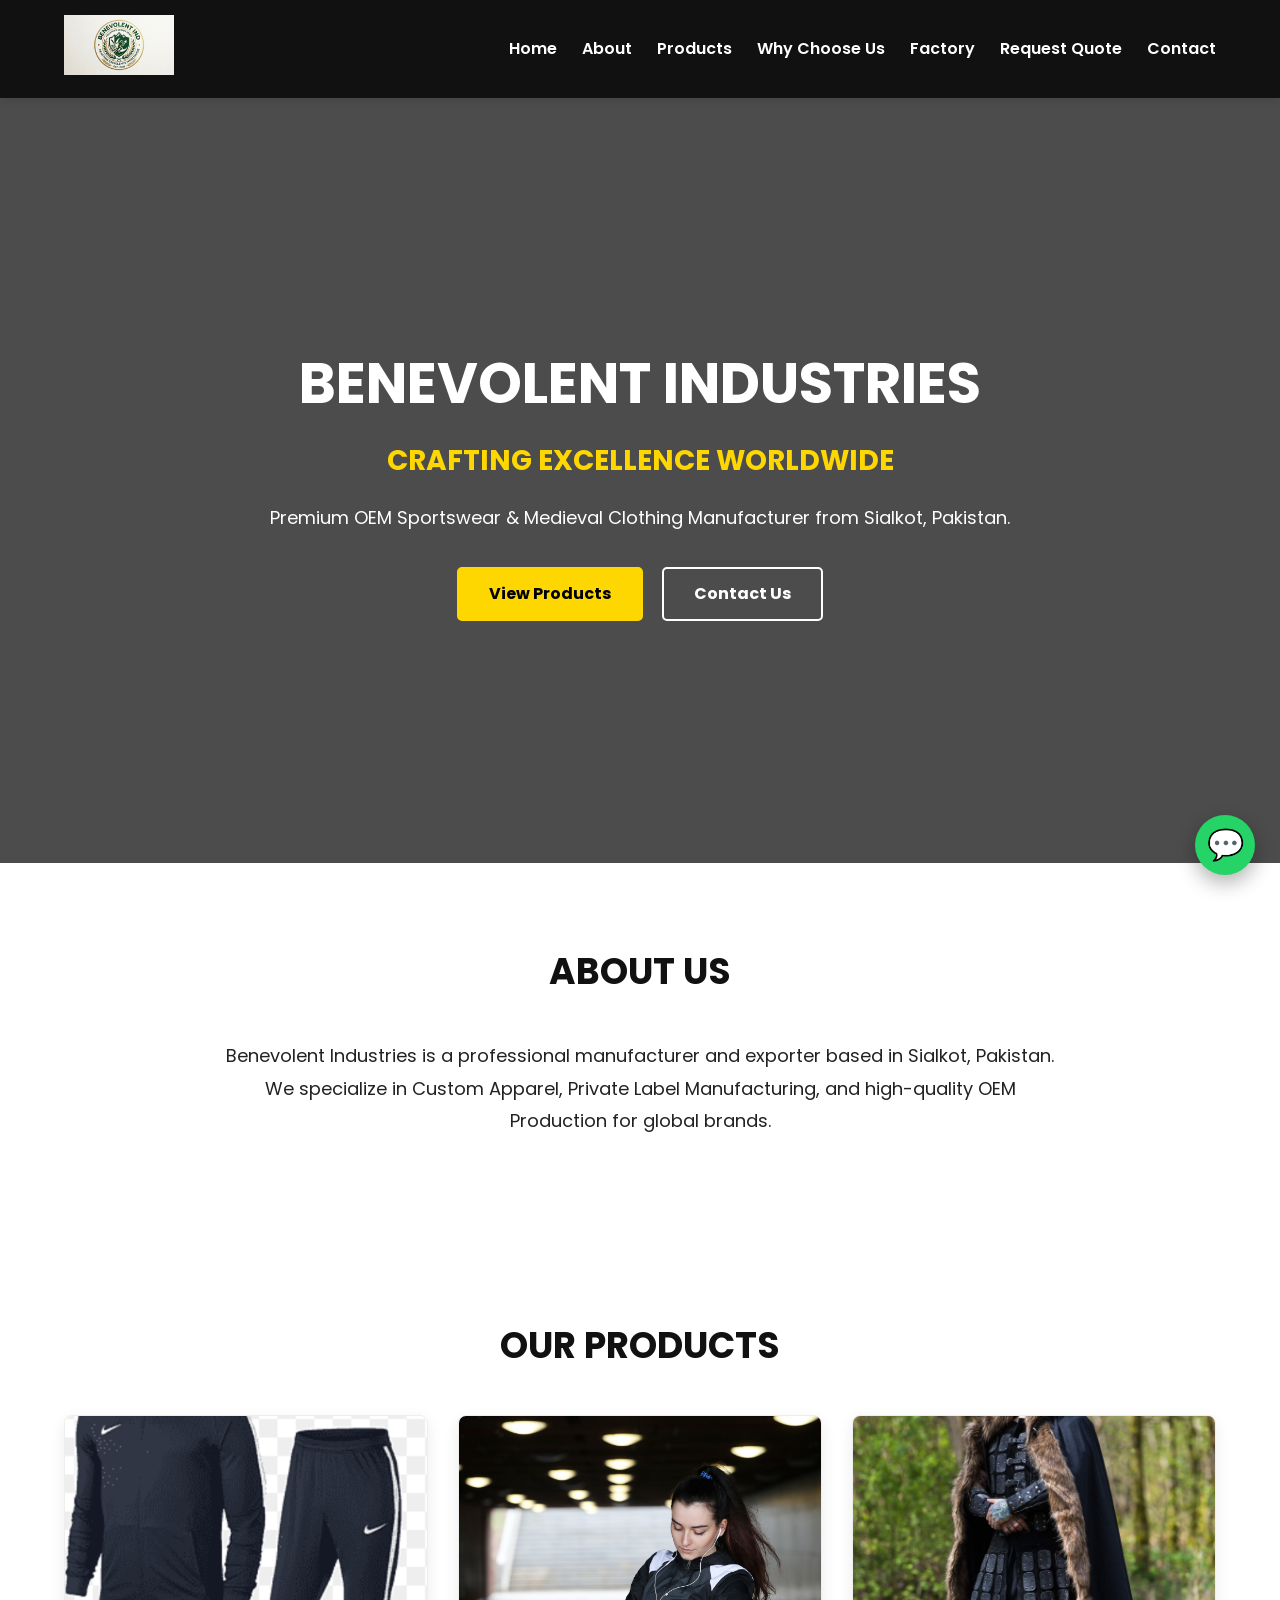
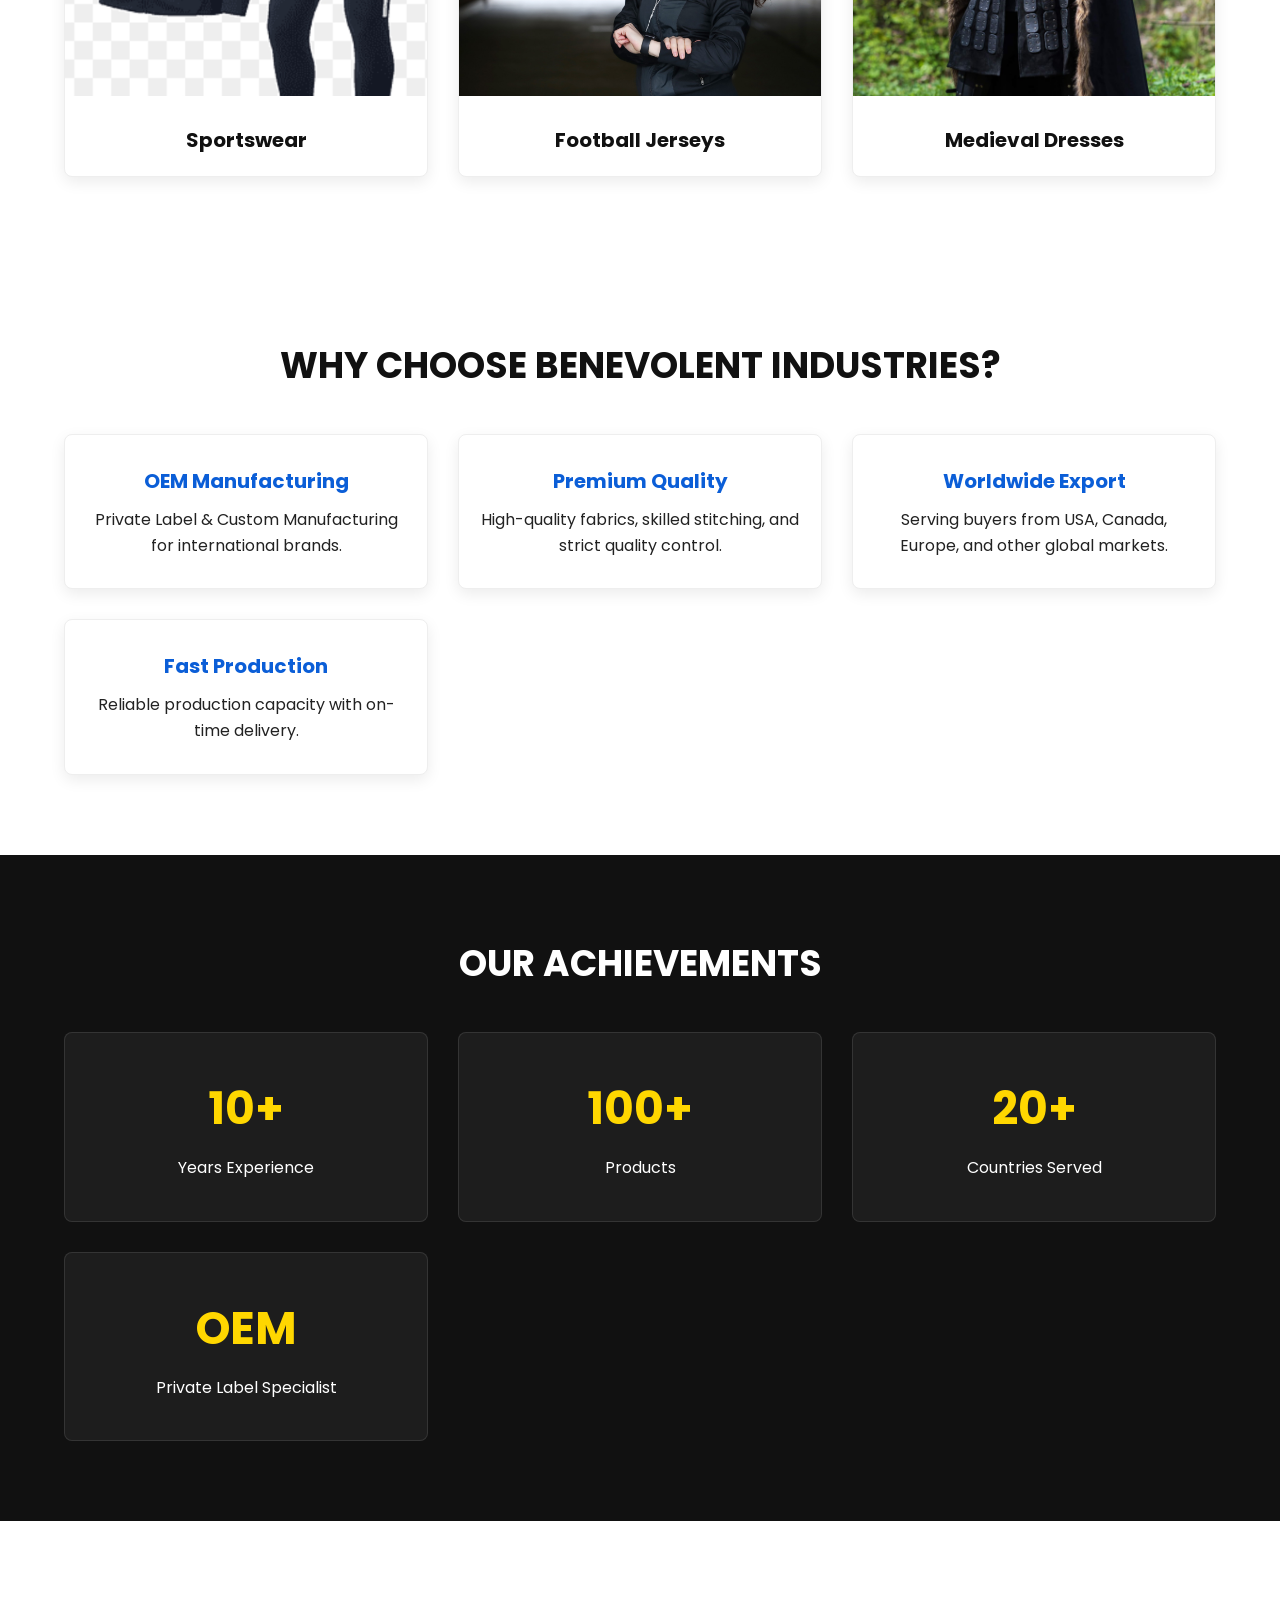
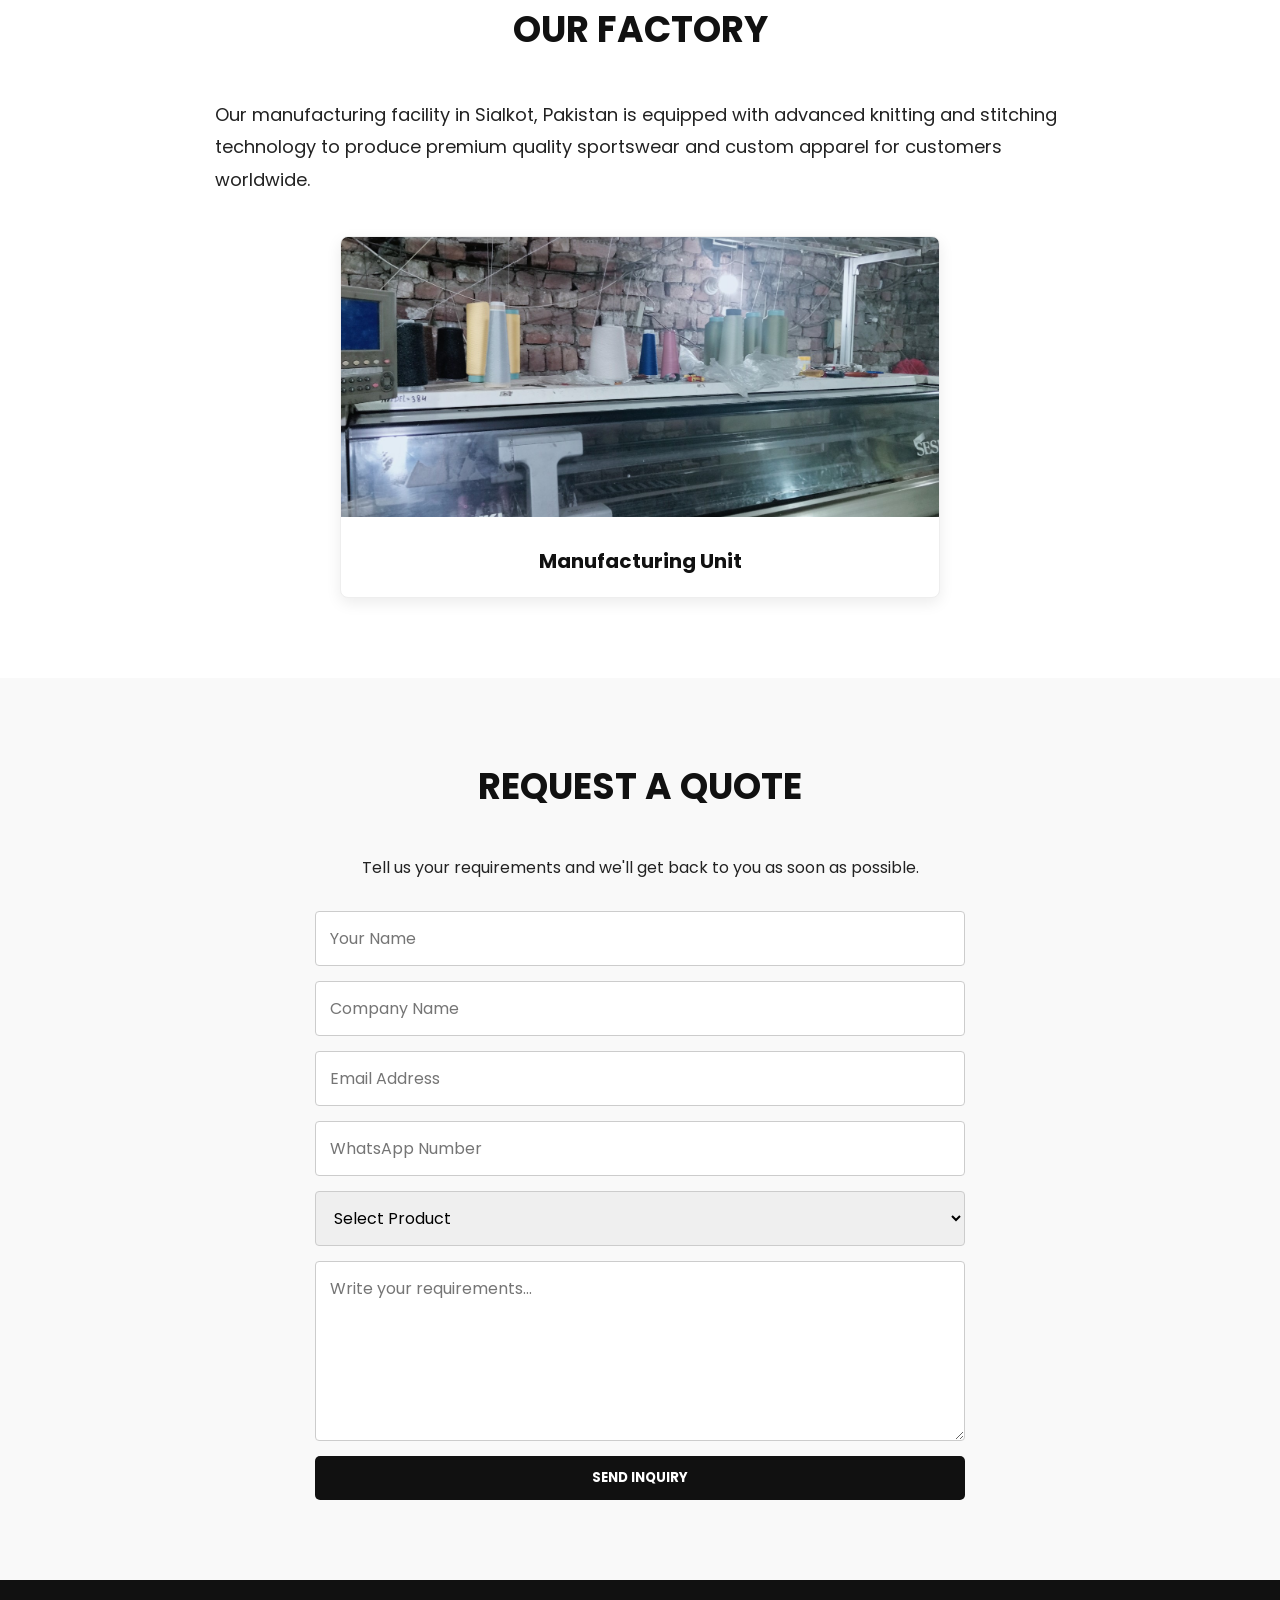
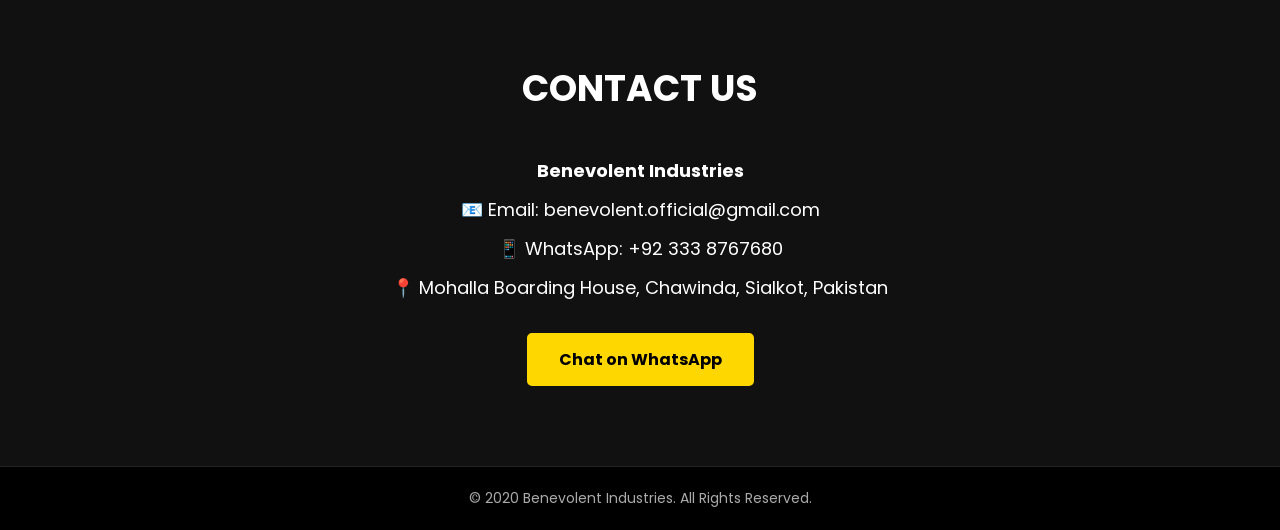
==== index.html @ 3dafa2b3 "Update index.html" ====
<!DOCTYPE html>
<html lang="en">
<head>
    <meta charset="UTF-8">
    <meta name="viewport" content="width=device-width, initial-scale=1.0">
    <title>Benevolent Industries | Premium Sportswear Manufacturer</title>
    <link rel="stylesheet" href="style.css">
    <link rel="preconnect" href="https://fonts.googleapis.com">
    <link href="https://fonts.googleapis.com/css2?family=Poppins:wght@300;400;600;700&display=swap" rel="stylesheet">
</head>
<body>

    <a href="https://wa.me/923338767680" class="whatsapp-float" target="_blank" rel="noopener noreferrer">💬</a>

    <header>
        <div class="container">
            <div class="logo">
                <img src="logo.png" alt="Benevolent Industries">
            </div>
            <nav>
                <ul>
                    <li><a href="#">Home</a></li>
                    <li><a href="#about">About</a></li>
                    <li><a href="#products">Products</a></li>
                    <li><a href="#why-us">Why Choose Us</a></li>
                    <li><a href="#factory">Factory</a></li>
                    <li><a href="#quote">Request Quote</a></li>
                    <li><a href="#contact">Contact</a></li>
                </ul>
            </nav>
        </div>
    </header>

    <section class="hero">
        <div class="hero-content">
            <h1>Benevolent Industries</h1>
            <h2>Crafting Excellence Worldwide</h2>
            <p>Premium OEM Sportswear &amp; Medieval Clothing Manufacturer from Sialkot, Pakistan.</p>
            <div class="hero-btns">
                <a href="#products" class="btn">View Products</a>
                <a href="#contact" class="btn btn-secondary">Contact Us</a>
            </div>
        </div>
    </section>

    <section id="about">
        <div class="container text-center">
            <h2>About Us</h2>
            <p class="section-desc">
                Benevolent Industries is a professional manufacturer and exporter based in Sialkot, Pakistan. 
                We specialize in Custom Apparel, Private Label Manufacturing, and high-quality OEM Production 
                for global brands.
            </p>
        </div>
    </section>

    <section id="products">
        <div class="container">
            <h2>Our Products</h2>
            <div class="cards">
                <div class="card">
                    <img src="sportswear.jpg" alt="Sportswear">
                    <h3>Sportswear</h3>
                </div>
                <div class="card">
                    <img src="jersey.jpg" alt="Football Jerseys">
                    <h3>Football Jerseys</h3>
                </div>
                <div class="card">
                    <img src="medieval.jpg" alt="Medieval Dresses">
                    <h3>Medieval Dresses</h3>
                </div>
            </div>
        </div>
    </section>

    <section id="why-us">
        <div class="container">
            <h2>Why Choose Benevolent Industries?</h2>
            <div class="cards">
                <div class="card p-20">
                    <h3>OEM Manufacturing</h3>
                    <p>Private Label &amp; Custom Manufacturing for international brands.</p>
                </div>
                <div class="card p-20">
                    <h3>Premium Quality</h3>
                    <p>High-quality fabrics, skilled stitching, and strict quality control.</p>
                </div>
                <div class="card p-20">
                    <h3>Worldwide Export</h3>
                    <p>Serving buyers from USA, Canada, Europe, and other global markets.</p>
                </div>
                <div class="card p-20">
                    <h3>Fast Production</h3>
                    <p>Reliable production capacity with on-time delivery.</p>
                </div>
            </div>
        </div>
    </section>

    <section id="stats">
        <div class="container">
            <h2>Our Achievements</h2>
            <div class="cards">
                <div class="card-stat">
                    <h3>10+</h3>
                    <p>Years Experience</p>
                </div>
                <div class="card-stat">
                    <h3>100+</h3>
                    <p>Products</p>
                </div>
                <div class="card-stat">
                    <h3>20+</h3>
                    <p>Countries Served</p>
                </div>
                <div class="card-stat">
                    <h3>OEM</h3>
                    <p>Private Label Specialist</p>
                </div>
            </div>
        </div>
    </section>

    <section id="factory">
        <div class="container">
            <h2>Our Factory</h2>
            <p class="section-desc">
                Our manufacturing facility in Sialkot, Pakistan is equipped with advanced knitting and stitching technology to produce premium quality sportswear and custom apparel for customers worldwide.
            </p>
            <div class="factory-wrapper">
                <div class="card">
                    <img src="factory.jpg" alt="Manufacturing Unit">
                    <h3>Manufacturing Unit</h3>
                </div>
            </div>
        </div>
    </section>

    <section id="quote">
        <div class="container">
            <h2>Request a Quote</h2>
            <p class="text-center" style="margin-bottom:30px;">
                Tell us your requirements and we'll get back to you as soon as possible.
            </p>
            <form class="quote-form">
                <input type="text" placeholder="Your Name" required>
                <input type="text" placeholder="Company Name">
                <input type="email" placeholder="Email Address" required>
                <input type="text" placeholder="WhatsApp Number">
                <select required>
                    <option value="">Select Product</option>
                    <option>Sportswear</option>
                    <option>Football Jerseys</option>
                    <option>Gym Wear</option>
                    <option>Medieval Dresses</option>
                    <option>Custom OEM Manufacturing</option>
                </select>
                <textarea placeholder="Write your requirements..." rows="6"></textarea>
                <button type="submit" class="btn">Send Inquiry</button>
            </form>
        </div>
    </section>

    <section id="contact">
        <div class="container">
            <h2>Contact Us</h2>
            <p class="lead"><strong>Benevolent Industries</strong></p>
            <p>📧 Email: benevolent.official@gmail.com</p>
            <p>📱 WhatsApp: +92 333 8767680</p>
            <p>📍 Mohalla Boarding House, Chawinda, Sialkot, Pakistan</p>
            <a href="https://wa.me/923338767680" class="btn" target="_blank" rel="noopener noreferrer">Chat on WhatsApp</a>
        </div>
    </section>

    <footer>
        <div class="container">
            <p>&copy; 2020 Benevolent Industries. All Rights Reserved.</p>
        </div>
    </footer>

</body>
</html>
---- style.css ----
* {
    margin: 0;
    padding: 0;
    box-sizing: border-box;
    font-family: 'Poppins', sans-serif;
}

html {
    scroll-behavior: smooth;
}

body {
    background: #ffffff;
    color: #222;
    line-height: 1.6;
}

.container {
    width: 90%;
    max-width: 1200px;
    margin: auto;
}

.text-center {
    text-align: center;
}

.section-desc {
    max-width: 850px;
    margin: 20px auto;
    font-size: 18px;
    line-height: 1.8;
}

/* ===== Header & Nav ===== */
header {
    background: #111111; /* Modern Dark Header like Janletics */
    padding: 15px 0;
    position: sticky;
    top: 0;
    z-index: 999;
    box-shadow: 0 2px 10px rgba(0,0,0,0.1);
}

header .container {
    display: flex;
    justify-content: space-between;
    align-items: center;
}

.logo img {
    height: 60px;
    object-fit: contain;
}

nav ul {
    list-style: none;
    display: flex;
    gap: 25px;
}

nav a {
    color: #fff;
    text-decoration: none;
    font-weight: 600;
    position: relative;
    padding-bottom: 5px;
    transition: .3s;
}

nav a::after {
    content: "";
    position: absolute;
    left: 0;
    bottom: 0;
    width: 0%;
    height: 2px;
    background: #FFD700;
    transition: 0.4s;
}

nav a:hover::after {
    width: 100%;
}

/* ===== Hero Section ===== */
.hero {
    height: 85vh;
    background: linear-gradient(rgba(0,0,0,0.7), rgba(0,0,0,0.7)), url("images/banner.jpg");
    background-size: cover;
    background-position: center;
    background-repeat: no-repeat;
    display: flex;
    justify-content: center;
    align-items: center;
    text-align: center;
    color: #fff;
}

.hero-content {
    max-width: 800px;
    padding: 20px;
    animation: fadeUp 1.2s ease forwards;
}

.hero h1 {
    font-size: 56px;
    font-weight: 700;
    margin-bottom: 10px;
    text-transform: uppercase;
}

.hero h2 {
    font-size: 28px;
    color: #FFD700;
    margin-bottom: 20px;
}

.hero p {
    font-size: 18px;
    margin-bottom: 35px;
}

@keyframes fadeUp {
    from { opacity: 0; transform: translateY(40px); }
    to { opacity: 1; transform: translateY(0); }
}

/* ===== Buttons ===== */
.btn {
    display: inline-block;
    background: #FFD700;
    color: #000;
    padding: 12px 30px;
    border-radius: 5px;
    text-decoration: none;
    font-weight: bold;
    transition: .3s;
    border: 2px solid #FFD700;
}

.btn:hover {
    background: transparent;
    color: #FFD700;
}

.btn-secondary {
    background: transparent;
    color: #fff;
    border-color: #fff;
    margin-left: 15px;
}

.btn-secondary:hover {
    background: #fff;
    color: #000;
}

/* ===== Layout Sections ===== */
section {
    padding: 80px 0;
}

h2 {
    text-align: center;
    font-size: 36px;
    color: #111;
    margin-bottom: 40px;
    text-transform: uppercase;
    position: relative;
}

/* ===== Grid Cards ===== */
.cards {
    display: grid;
    grid-template-columns: repeat(auto-fit, minmax(280px, 1fr));
    gap: 30px;
}

.card {
    background: white;
    border-radius: 8px;
    overflow: hidden;
    box-shadow: 0 5px 15px rgba(0,0,0,0.08);
    transition: 0.4s;
    border: 1px solid #eee;
}

.card:hover {
    transform: translateY(-10px);
    box-shadow: 0 15px 35px rgba(0,0,0,0.15);
}

.card img {
    width: 100%;
    height: 280px;
    object-fit: cover;
    transition: .5s;
}

.card:hover img {
    transform: scale(1.05);
}

.card h3 {
    padding: 20px;
    text-align: center;
    font-size: 20px;
    color: #111;
}

.p-20 {
    padding: 30px 20px;
    text-align: center;
}

.p-20 h3 {
    color: #0b5ed7;
    margin-bottom: 10px;
    padding: 0;
}

/* ===== Stats Section ===== */
#stats {
    background: #111111;
    color: #fff;
}

#stats h2 {
    color: #fff;
}

.card-stat {
    background: rgba(255,255,255,0.05);
    padding: 40px 20px;
    text-align: center;
    border-radius: 8px;
    border: 1px solid rgba(255,255,255,0.1);
}

.card-stat h3 {
    font-size: 45px;
    color: #FFD700;
    margin-bottom: 10px;
}

/* ===== Factory Unit Single Layout ===== */
.factory-wrapper {
    max-width: 600px;
    margin: 40px auto 0 auto;
}

/* ===== Form (Request Quote) ===== */
#quote {
    background: #f9f9f9;
}

.quote-form {
    max-width: 650px;
    margin: auto;
    display: flex;
    flex-direction: column;
    gap: 15px;
}

.quote-form input,
.quote-form select,
.quote-form textarea {
    padding: 14px;
    font-size: 16px;
    border: 1px solid #ccc;
    border-radius: 4px;
    outline: none;
    width: 100%;
}

.quote-form input:focus,
.quote-form select:focus,
.quote-form textarea:focus {
    border-color: #111;
}

.quote-form button {
    border: none;
    cursor: pointer;
    background: #111;
    color: #fff;
    text-transform: uppercase;
}

.quote-form button:hover {
    background: #FFD700;
    color: #000;
}

/* ===== Contact Section ===== */
#contact {
    background: #111;
    color: #fff;
    text-align: center;
}

#contact h2 {
    color: #fff;
}

#contact p {
    margin: 10px 0;
    font-size: 18px;
}

#contact .btn {
    margin-top: 20px;
}

/* ===== Footer ===== */
footer {
    background: #000;
    color: #aaa;
    text-align: center;
    padding: 20px;
    font-size: 14px;
    border-top: 1px solid #222;
}

/* ===== Floating WhatsApp ===== */
.whatsapp-float {
    position: fixed;
    bottom: 25px;
    right: 25px;
    width: 60px;
    height: 60px;
    background: #25D366;
    color: white;
    border-radius: 50%;
    display: flex;
    justify-content: center;
    align-items: center;
    font-size: 30px;
    text-decoration: none;
    box-shadow: 0 8px 20px rgba(0,0,0,0.3);
    transition: .3s;
    z-index: 9999;
}

.whatsapp-float:hover {
    transform: scale(1.1);
    background: #1ebe5d;
}

/* ===== Responsive Setup ===== */
@media (max-width: 768px) {
    header .container {
        flex-direction: column;
        gap: 10px;
    }
    nav ul {
        gap: 15px;
    }
    .hero h1 {
        font-size: 36px;
    }
    .hero h2 {
        font-size: 20px;
    }
    .hero-btns {
        display: flex;
        flex-direction: column;
        gap: 10px;
        align-items: center;
    }
    .btn-secondary {
        margin-left: 0;
    }
}
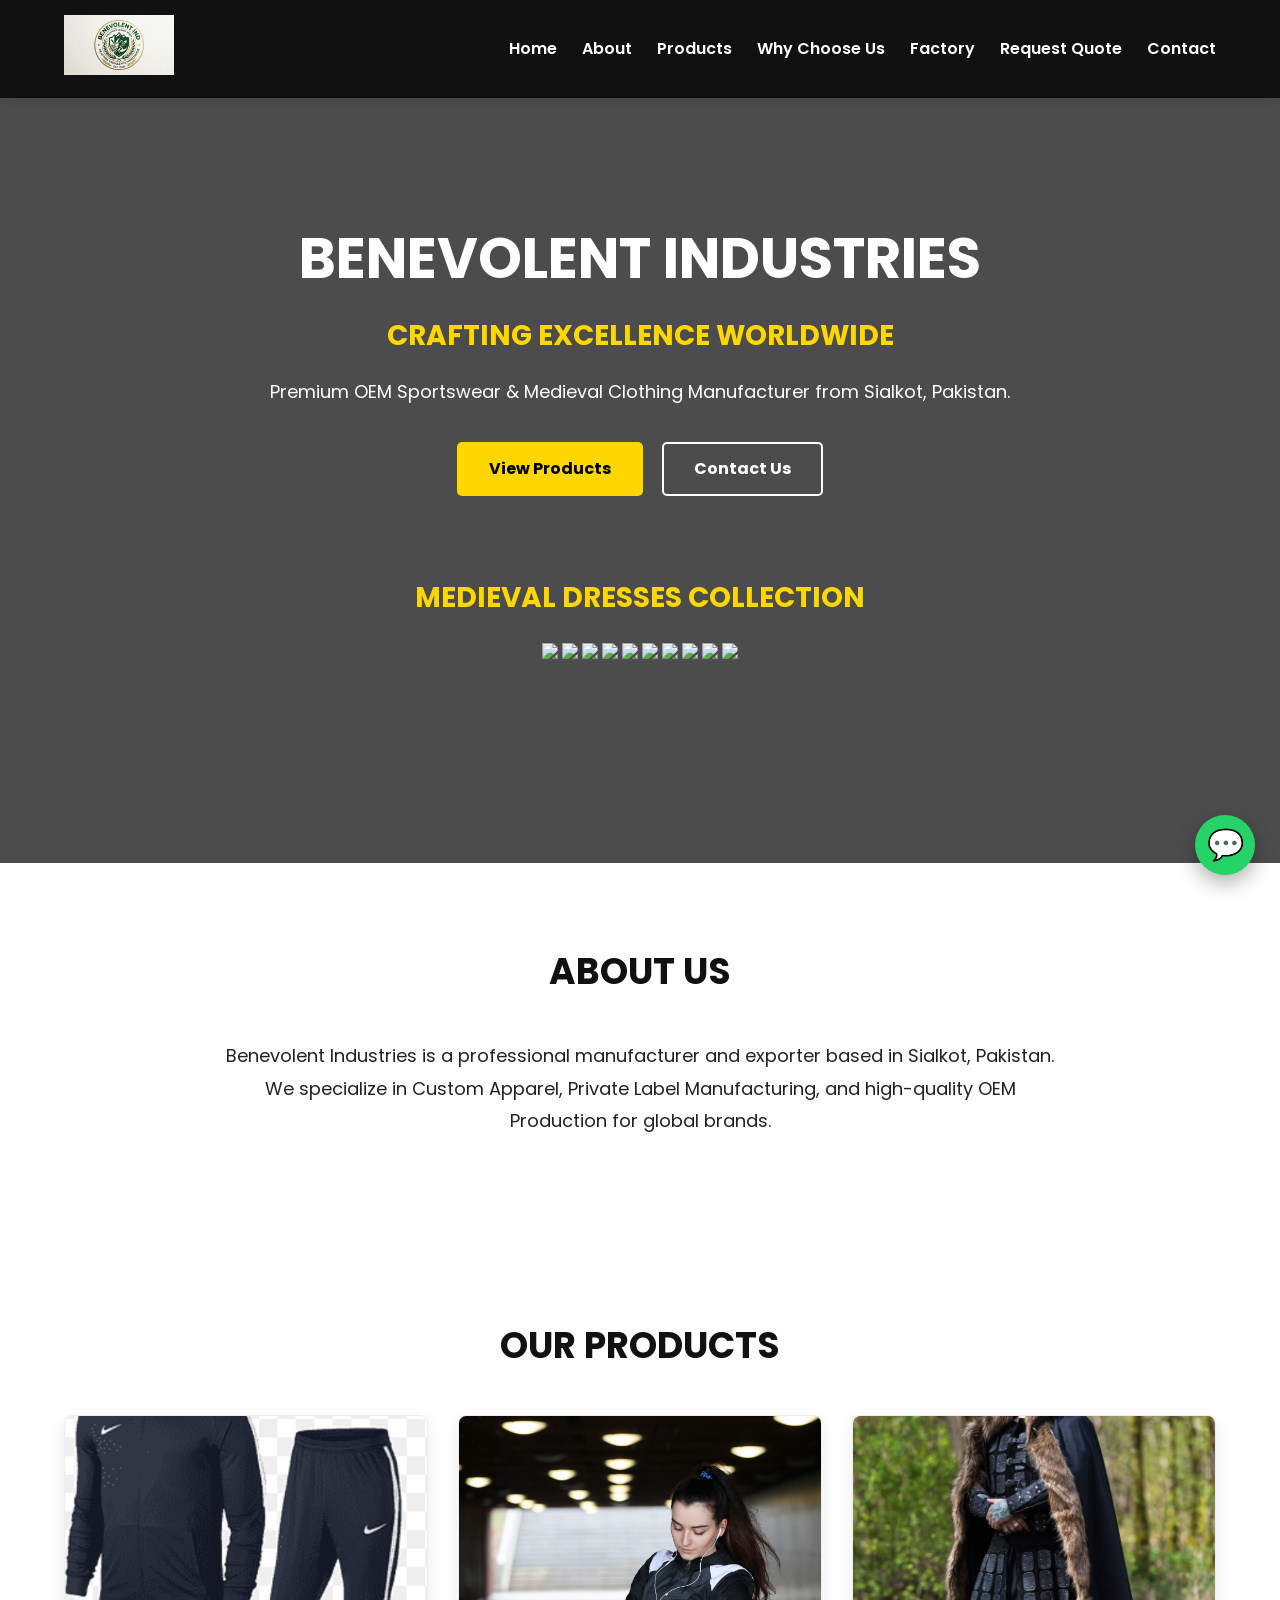
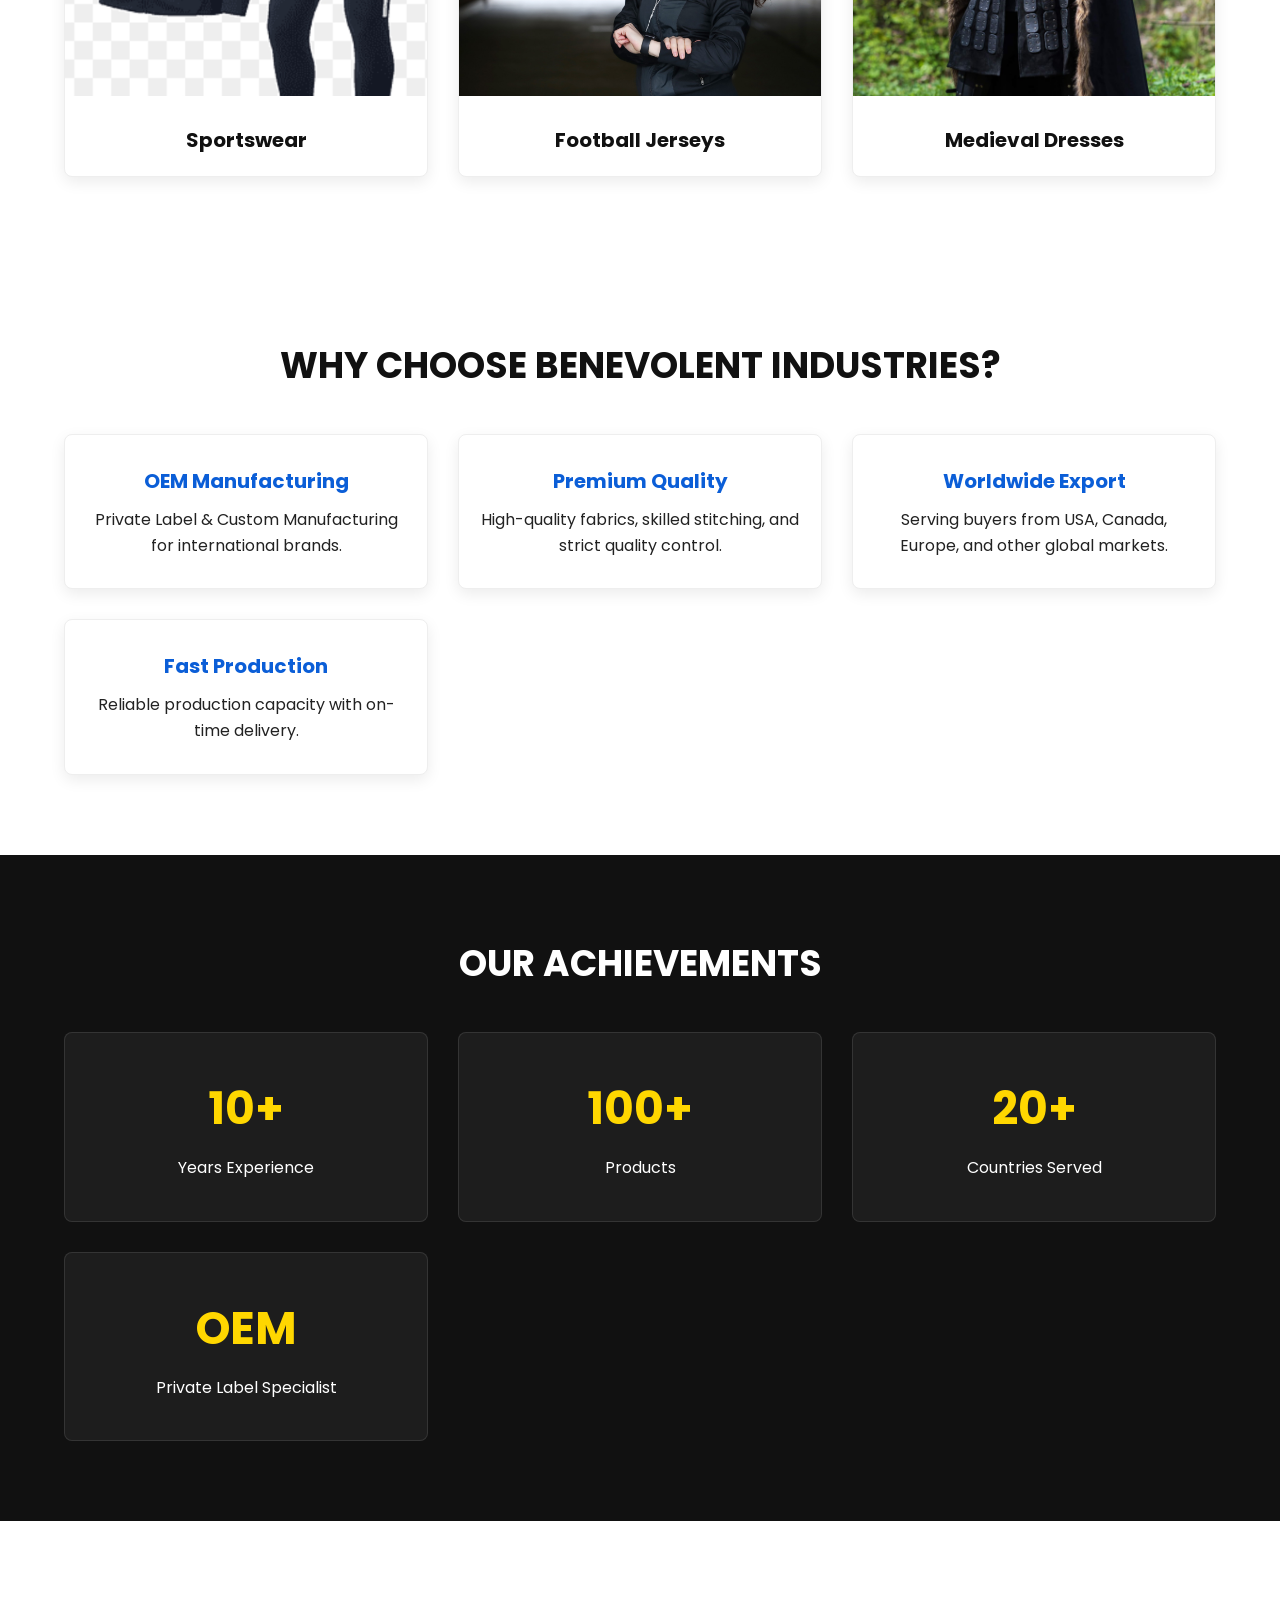
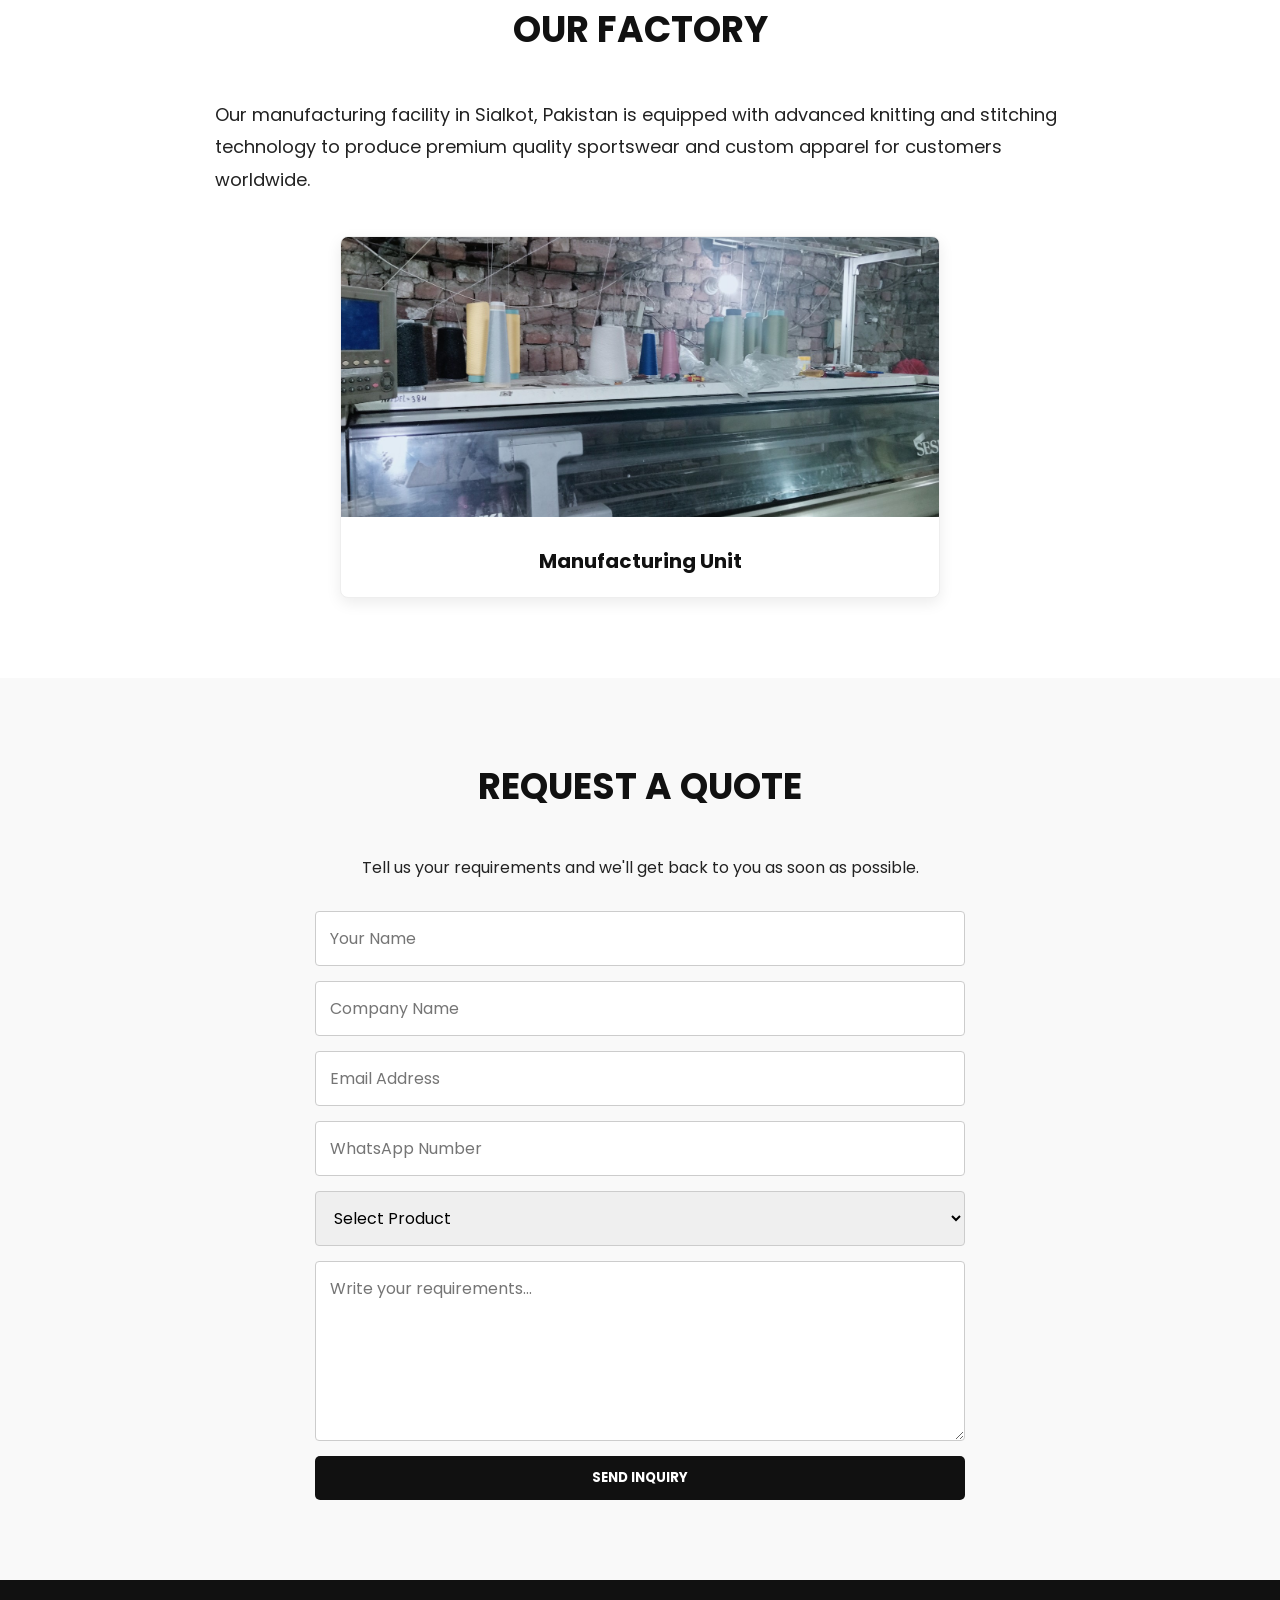
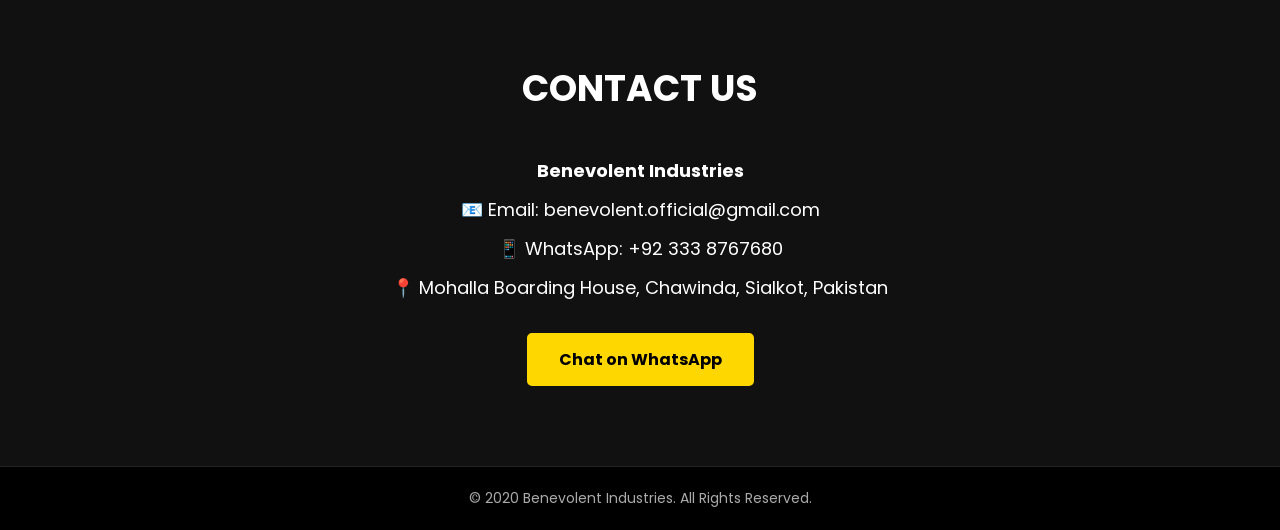
==== commit 3bfb04b8: "Update index.html" ====
--- a/index.html
+++ b/index.html
@@ -39,7 +39,22 @@
             <div class="hero-btns">
                 <a href="#products" class="btn">View Products</a>
                 <a href="#contact" class="btn btn-secondary">Contact Us</a>
-            </div>
+            </div><section class="gallery">
+    <h2>Medieval Dresses Collection</h2>
+
+    <div class="gallery-grid">
+        <img src="Medieval1.jpg">
+        <img src="Medieval2.jpg">
+        <img src="Medieval3.jpg">
+        <img src="Medieval4.jpg">
+        <img src="Medieval5.jpg">
+        <img src="Medieval6.jpg">
+        <img src="Medieval7.jpg">
+        <img src="Medieval8.jpg">
+        <img src="Medieval9.jpg">
+        <img src="Medieval10.jpg">
+    </div>
+</section>
         </div>
     </section>
 
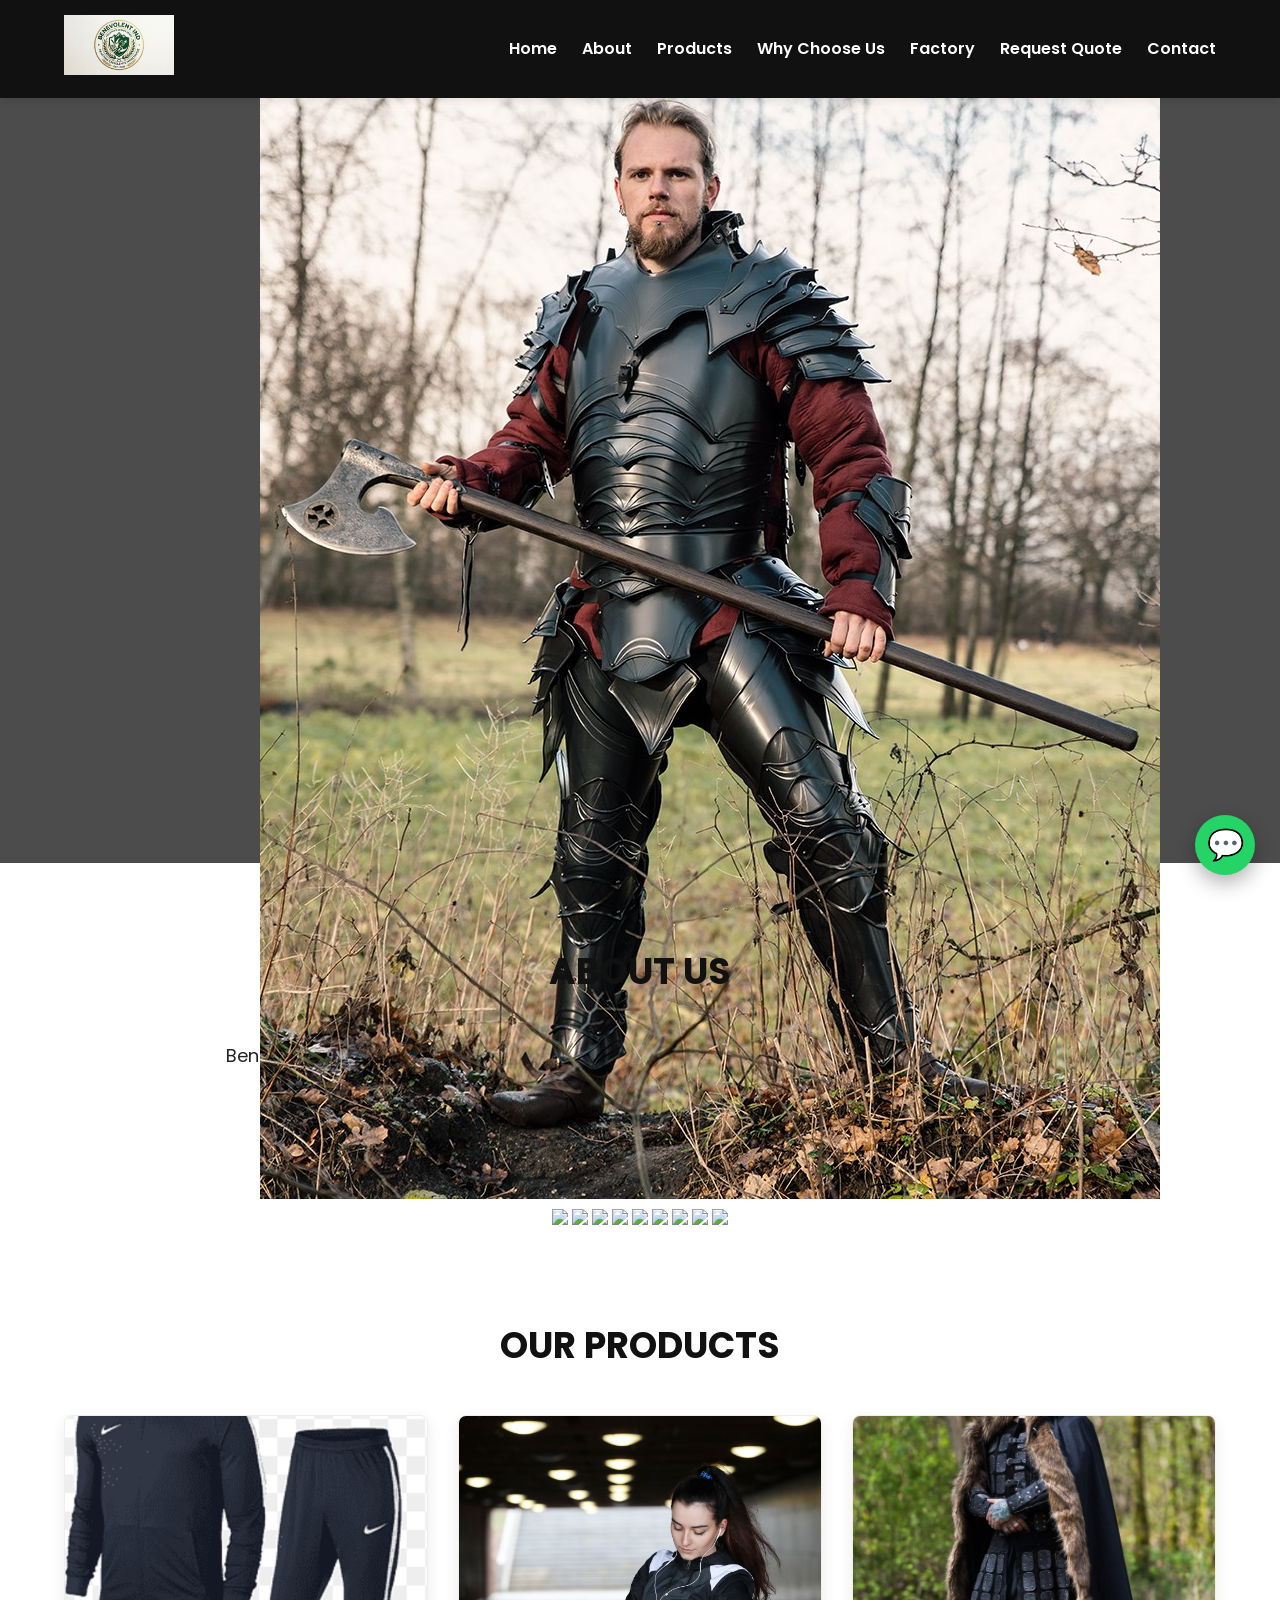
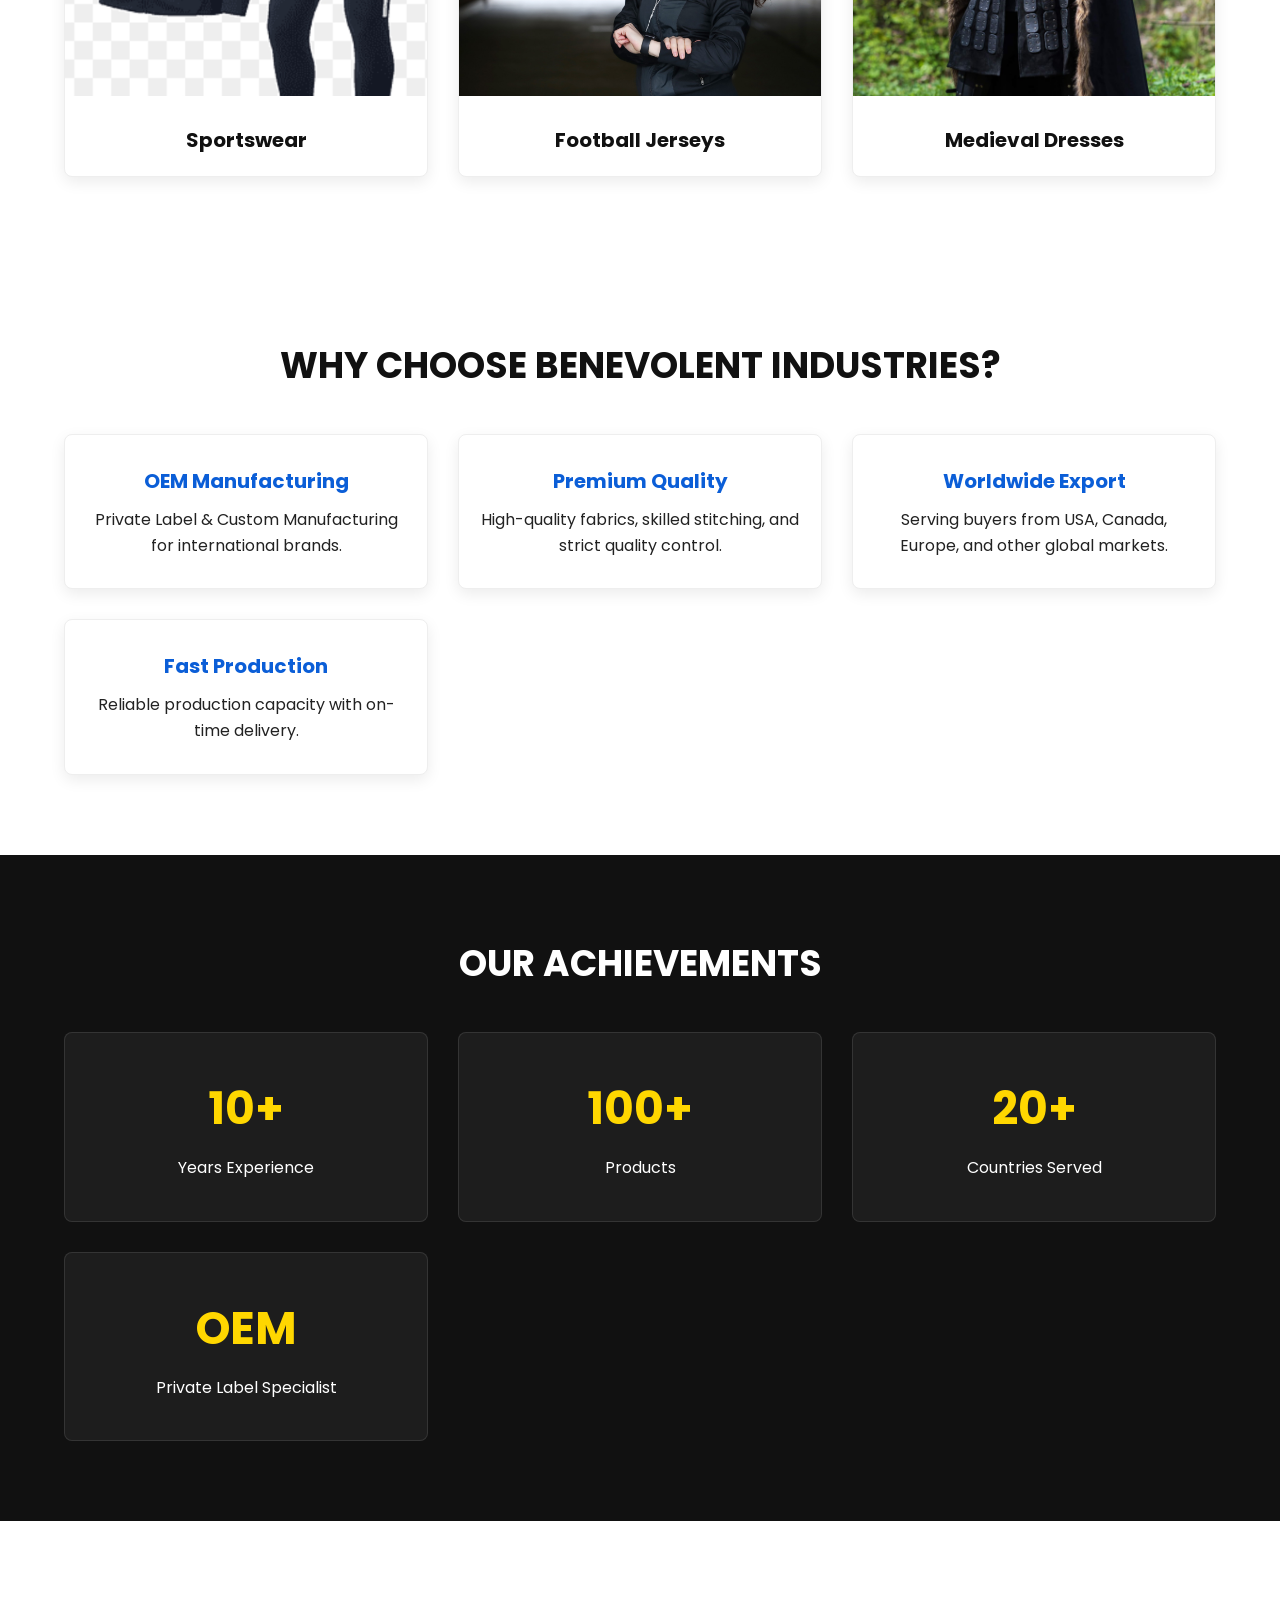
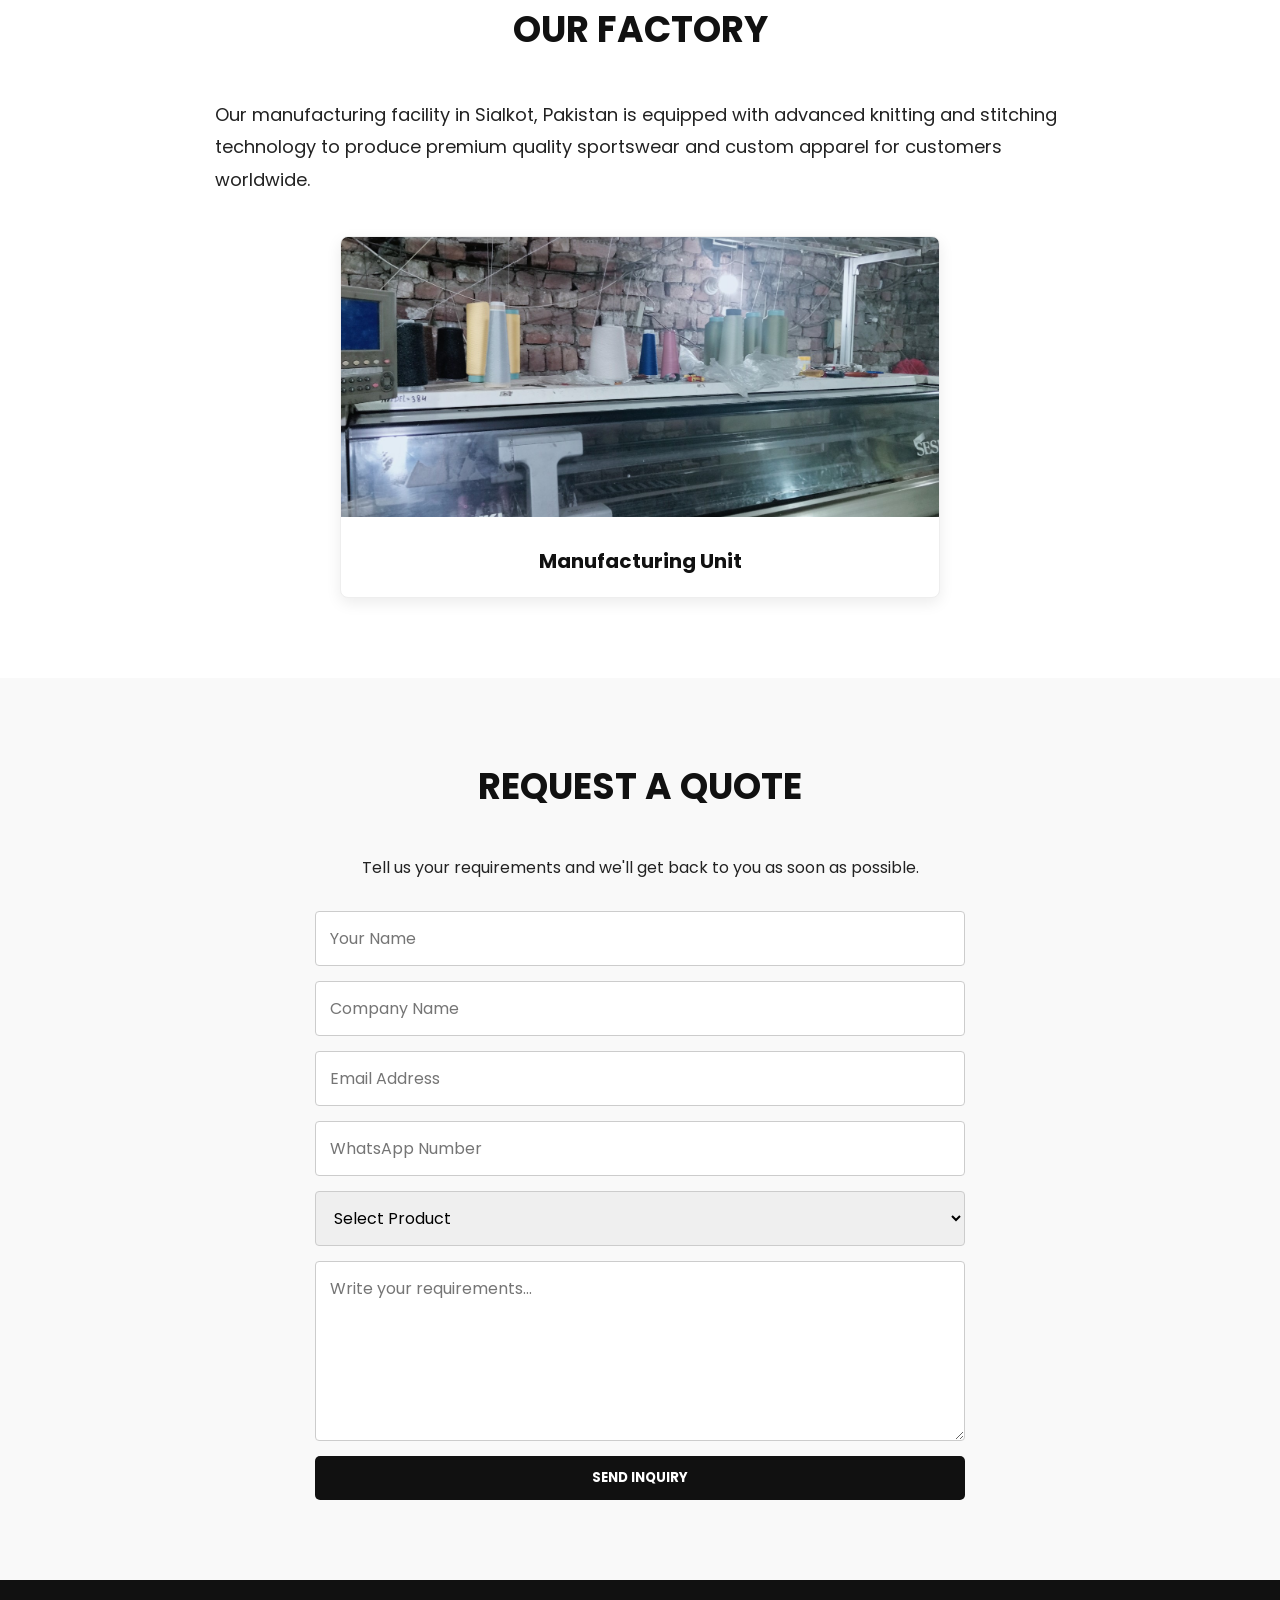
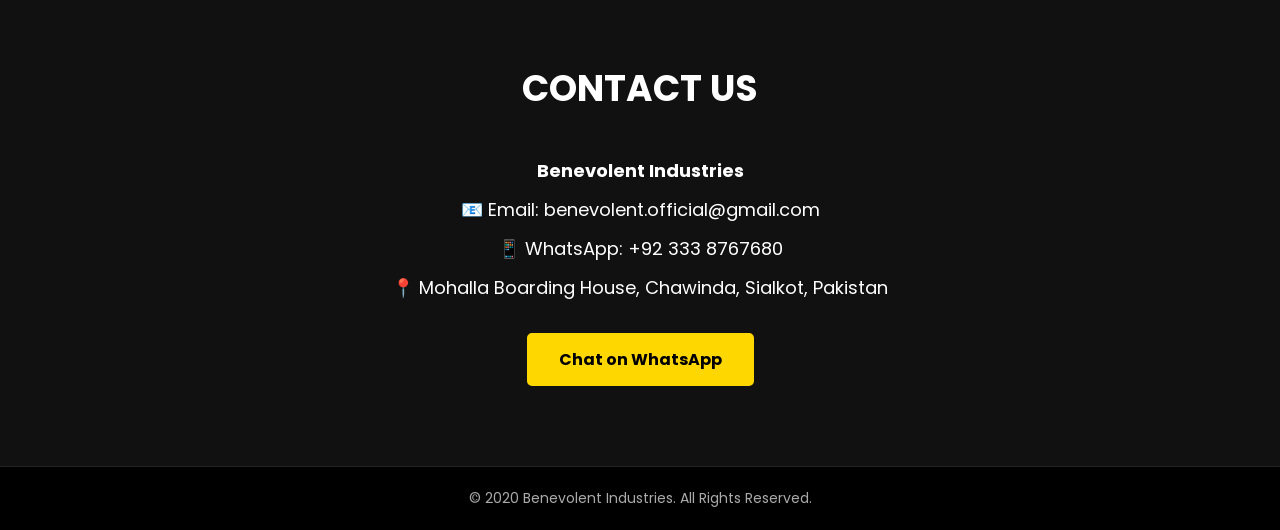
==== commit fdba4142: "Update index.html" ====
--- a/index.html
+++ b/index.html
@@ -43,11 +43,11 @@
     <h2>Medieval Dresses Collection</h2>
 
     <div class="gallery-grid">
-        <img src="Medieval1.jpg">
-        <img src="Medieval2.jpg">
-        <img src="Medieval3.jpg">
-        <img src="Medieval4.jpg">
-        <img src="Medieval5.jpg">
+        <img src="medieval(1).jpg">
+        <img src="medieval(2).jpeg">
+        <img src="medieval(3).jpg">
+        <img src="medieval(4).jpg">
+        <img src="medieval(5).jpg">
         <img src="Medieval6.jpg">
         <img src="Medieval7.jpg">
         <img src="Medieval8.jpg">
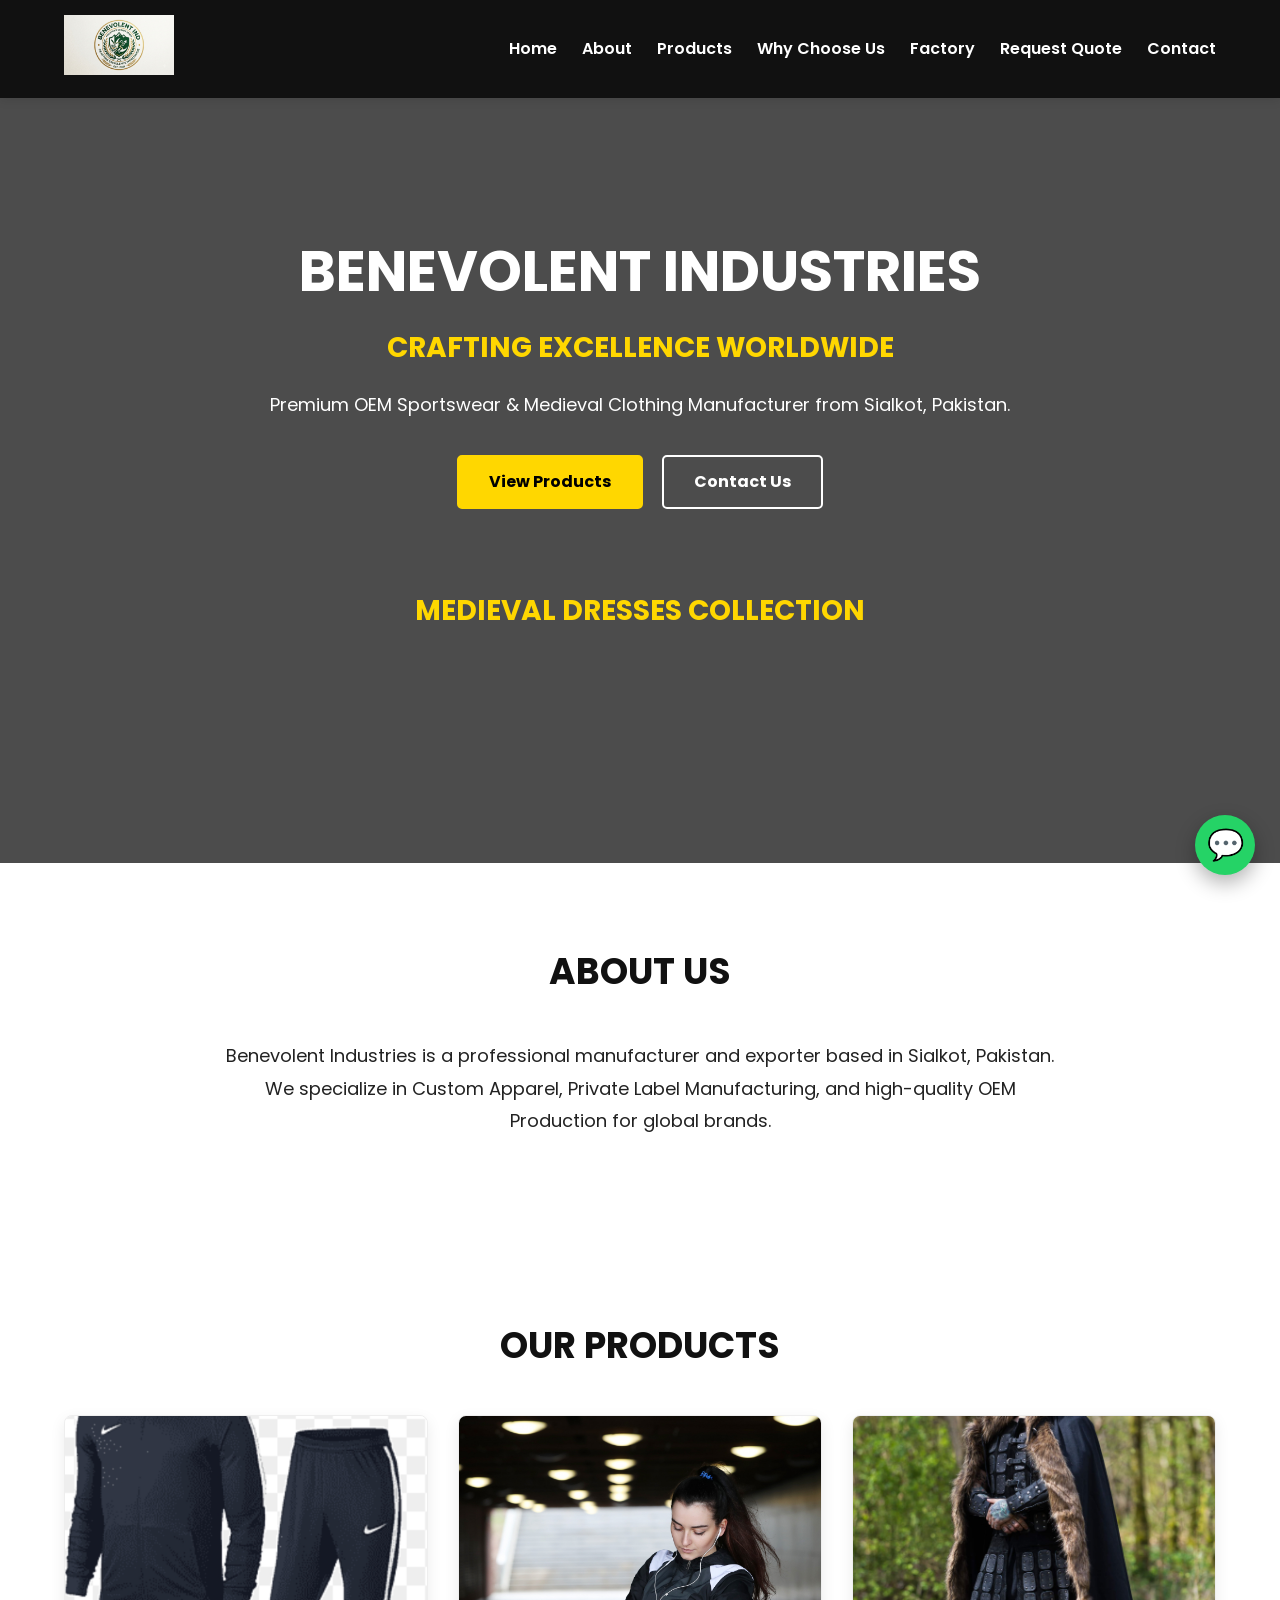
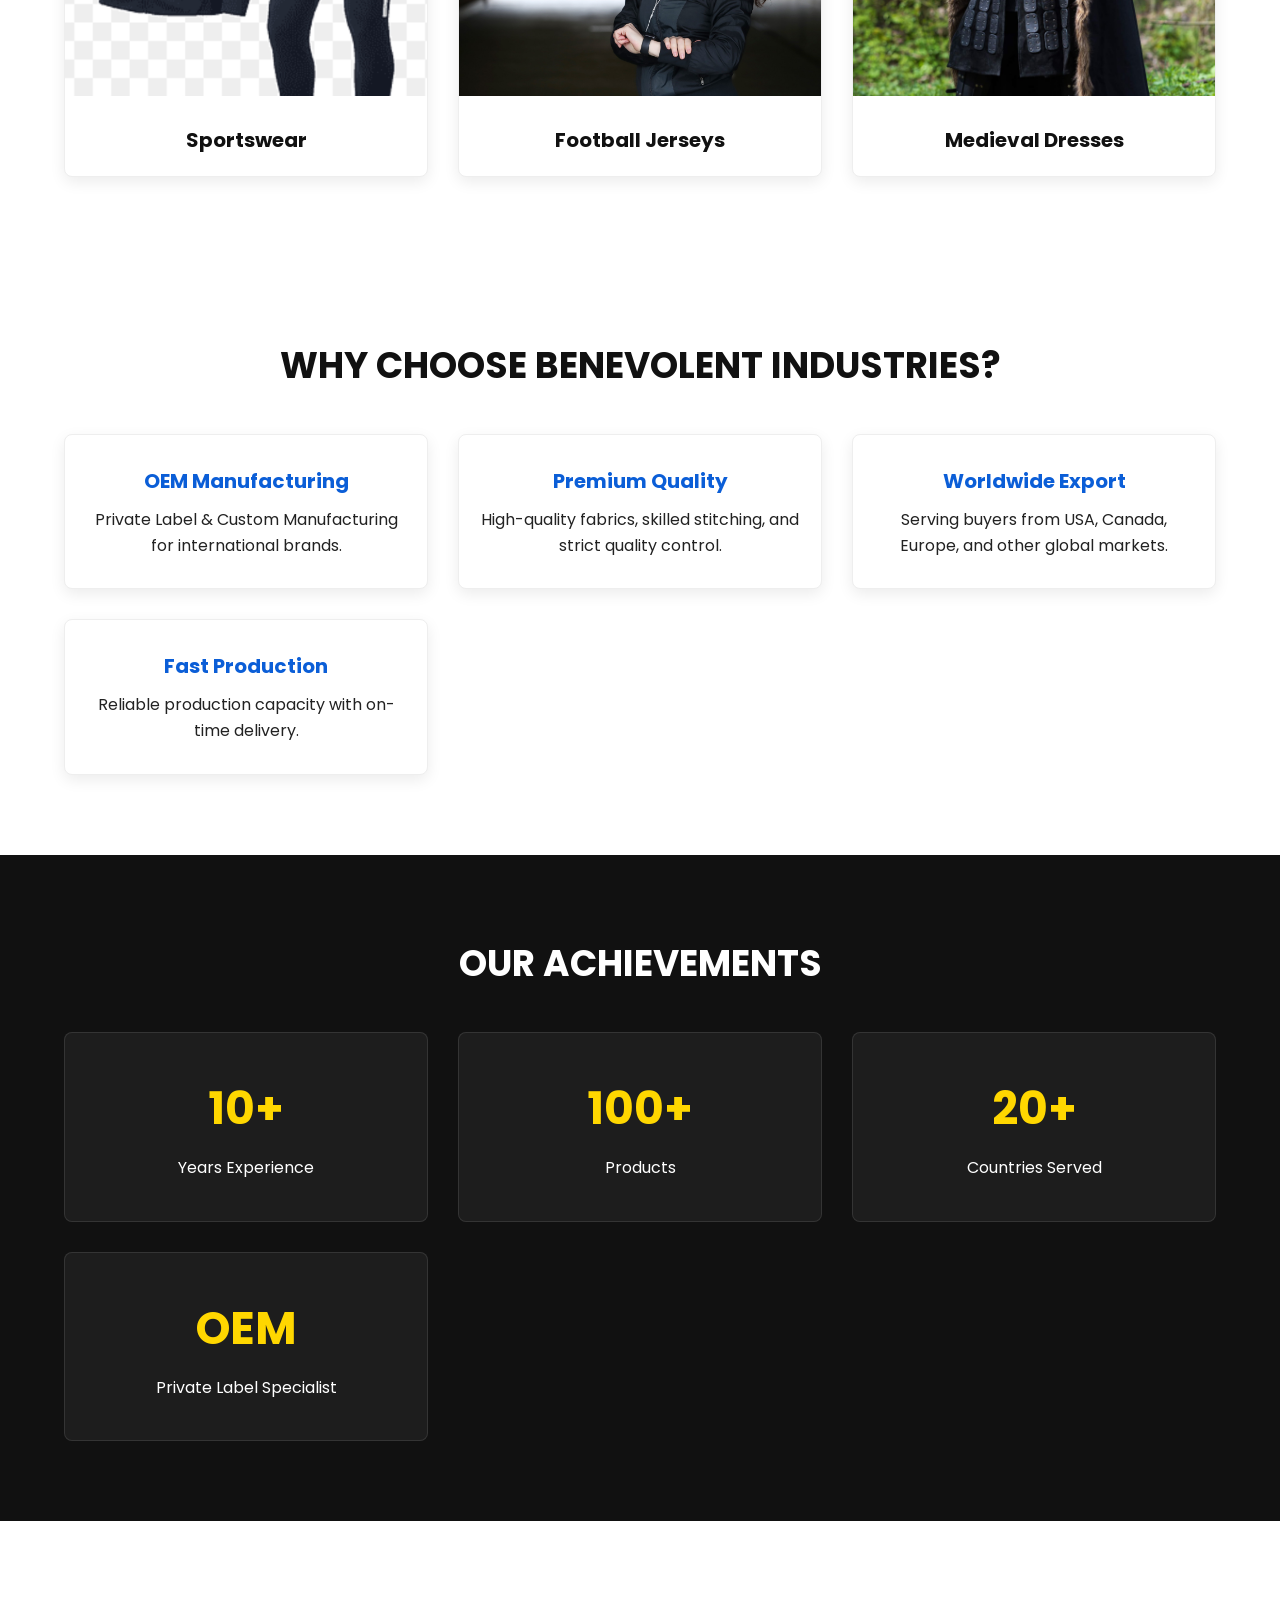
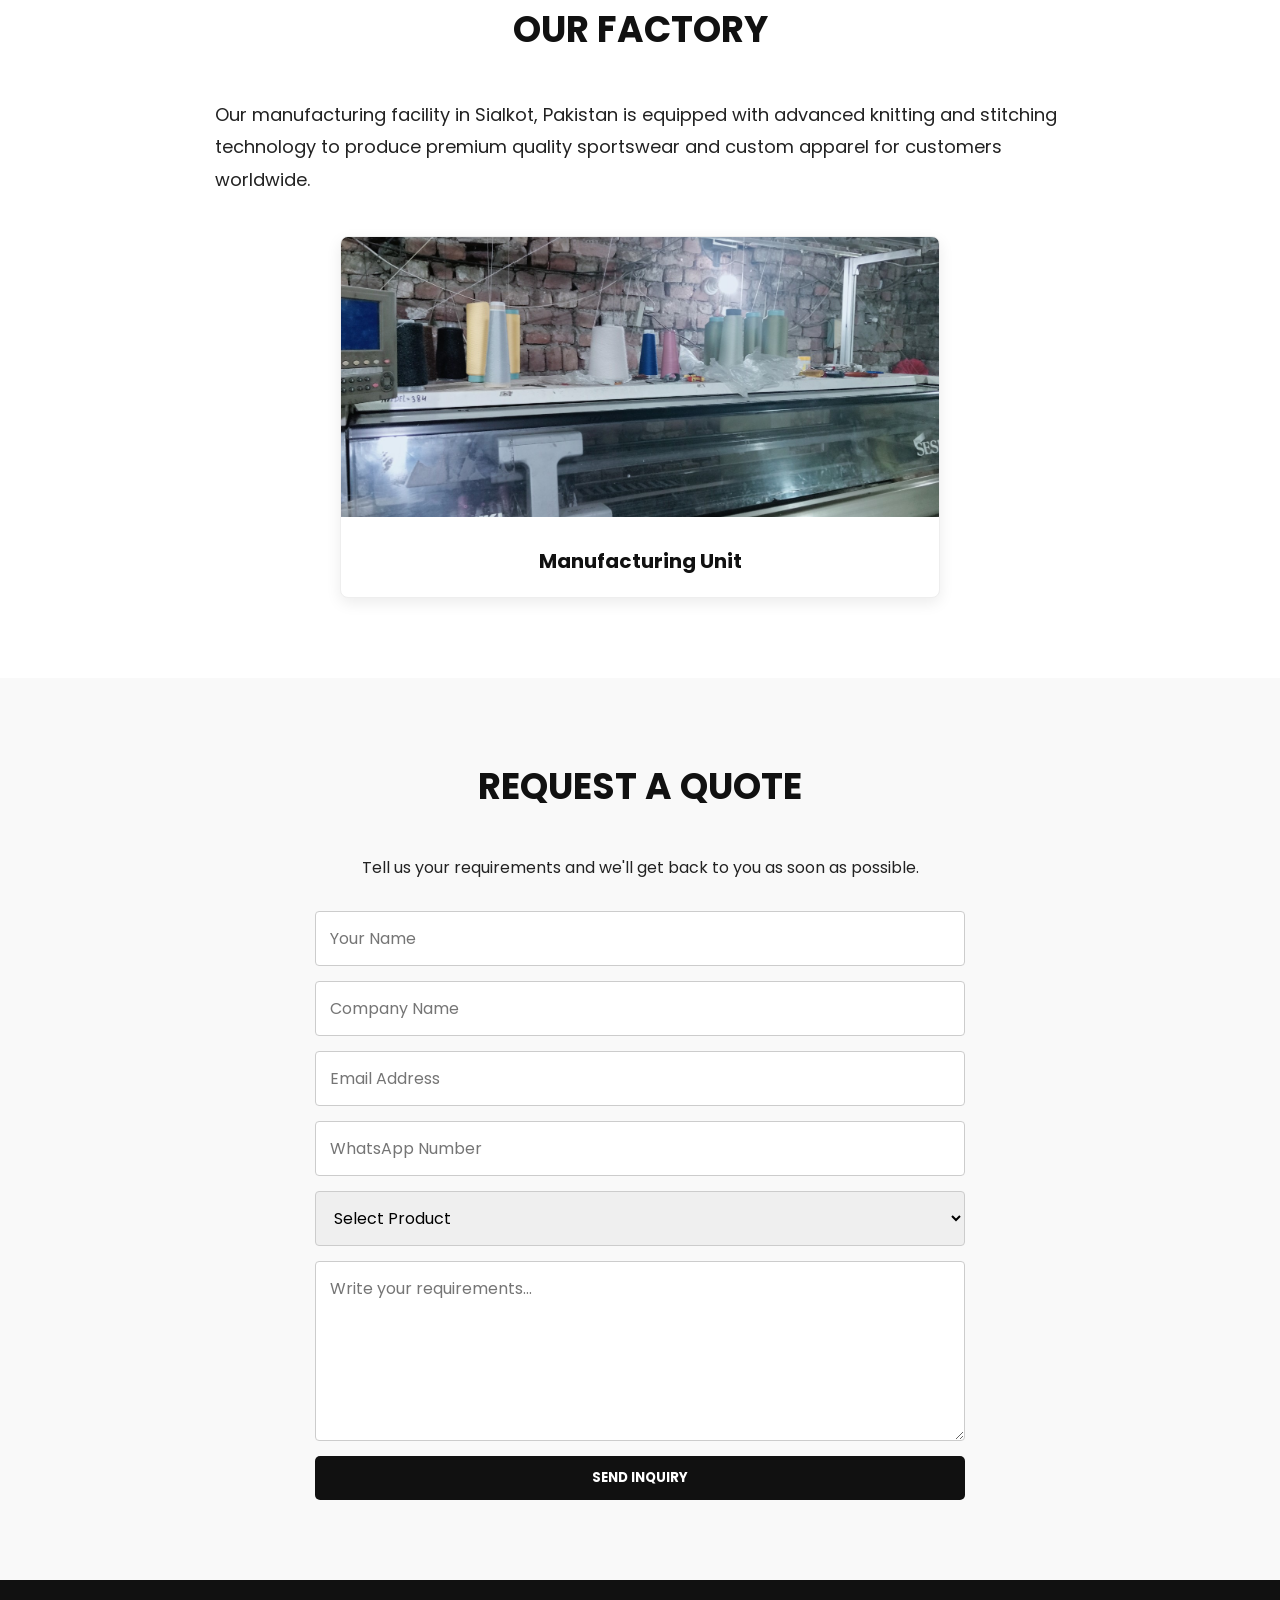
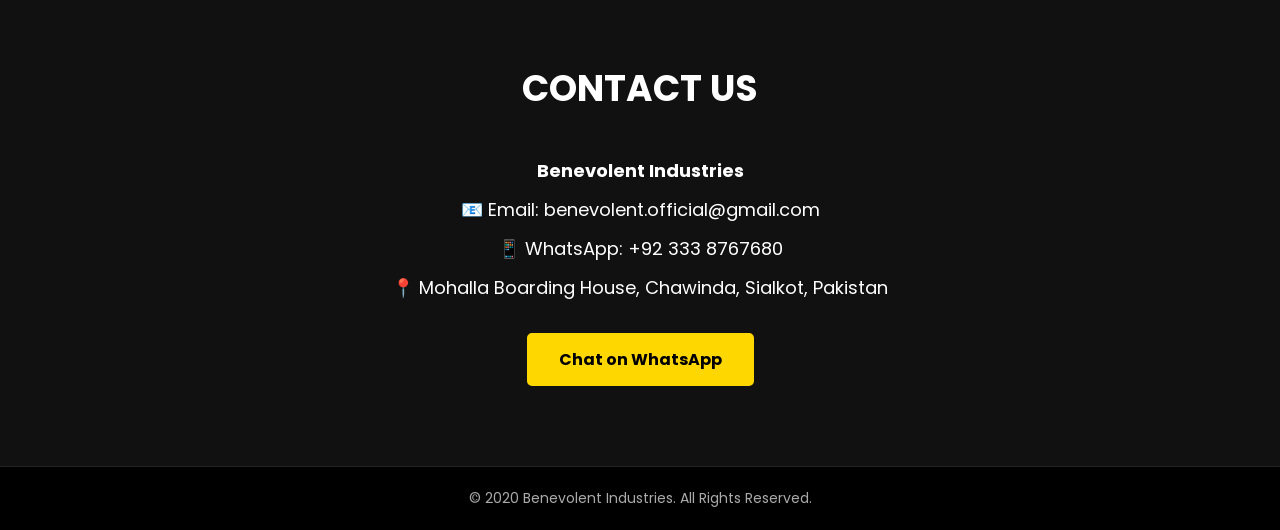
==== commit df5081db: "Update index.html" ====
--- a/index.html
+++ b/index.html
@@ -43,16 +43,6 @@
     <h2>Medieval Dresses Collection</h2>
 
     <div class="gallery-grid">
-        <img src="medieval(1).jpg">
-        <img src="medieval(2).jpeg">
-        <img src="medieval(3).jpg">
-        <img src="medieval(4).jpg">
-        <img src="medieval(5).jpg">
-        <img src="Medieval6.jpg">
-        <img src="Medieval7.jpg">
-        <img src="Medieval8.jpg">
-        <img src="Medieval9.jpg">
-        <img src="Medieval10.jpg">
     </div>
 </section>
         </div>
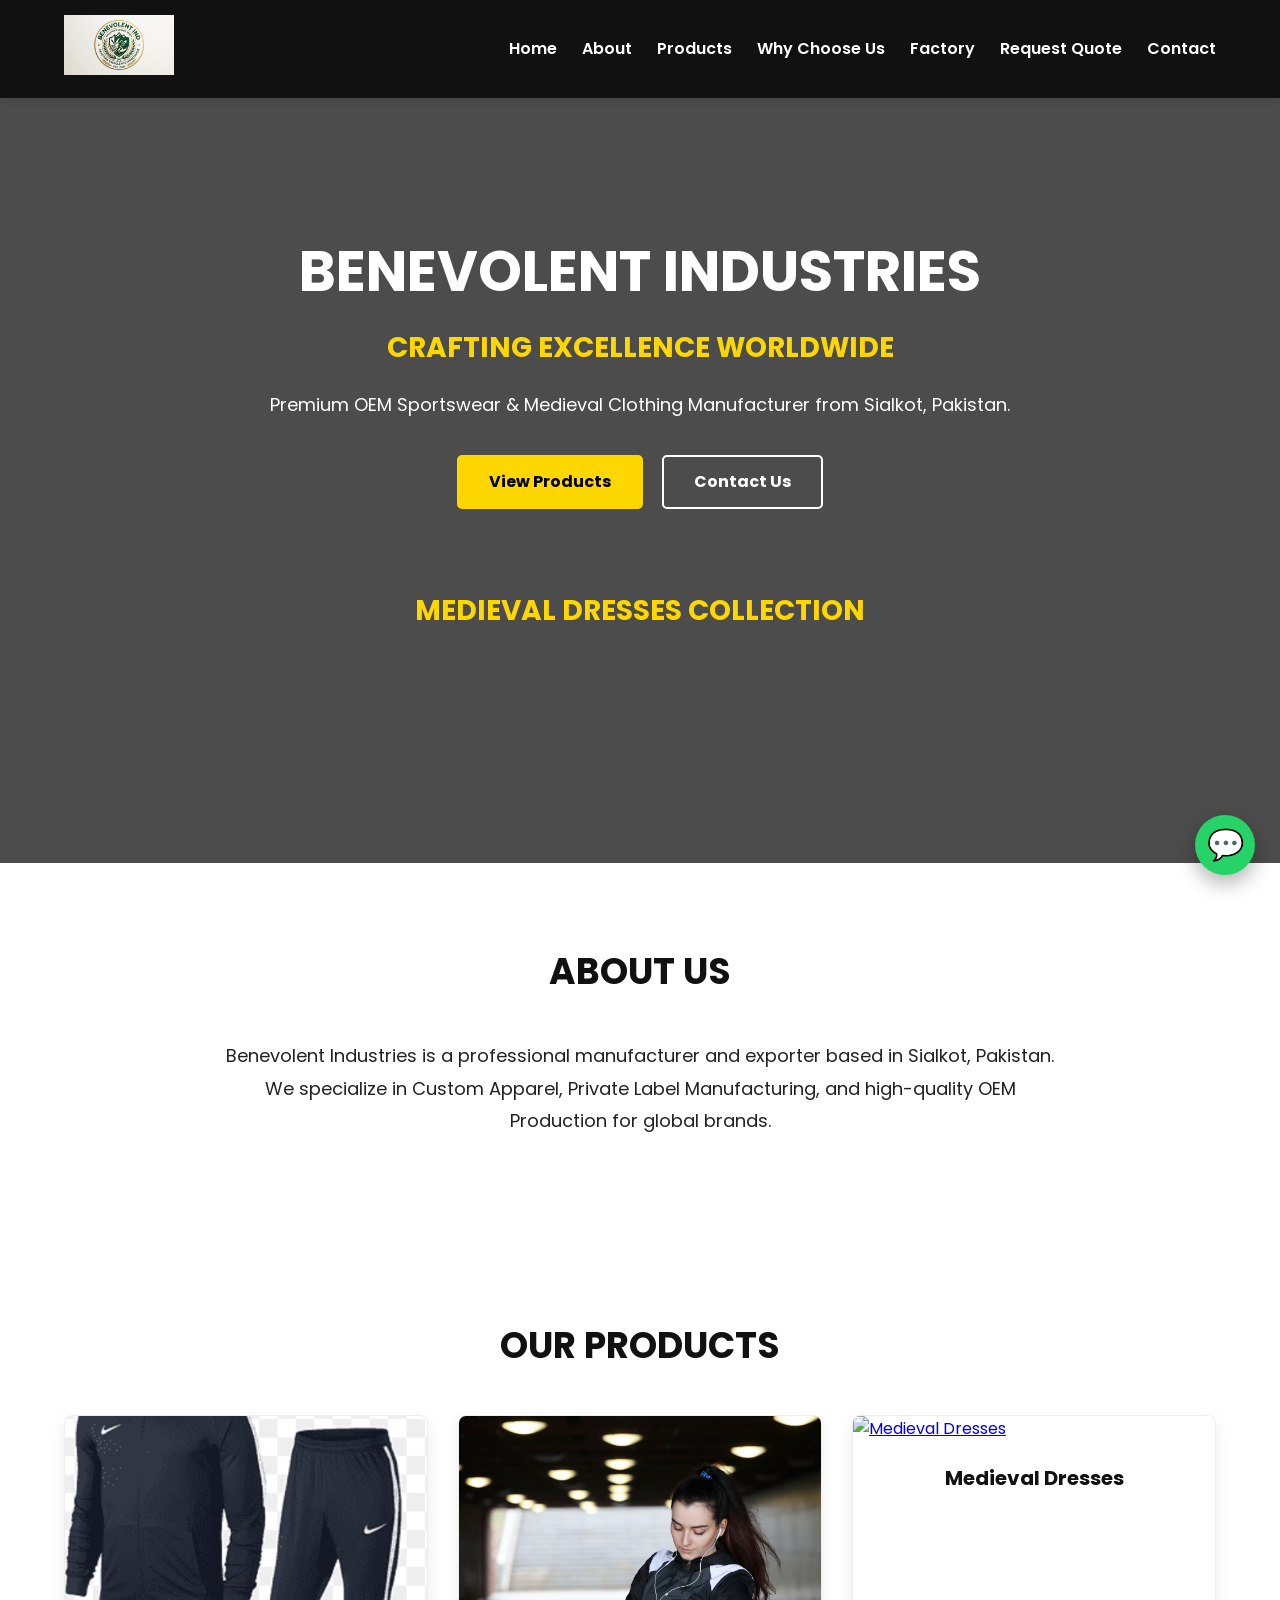
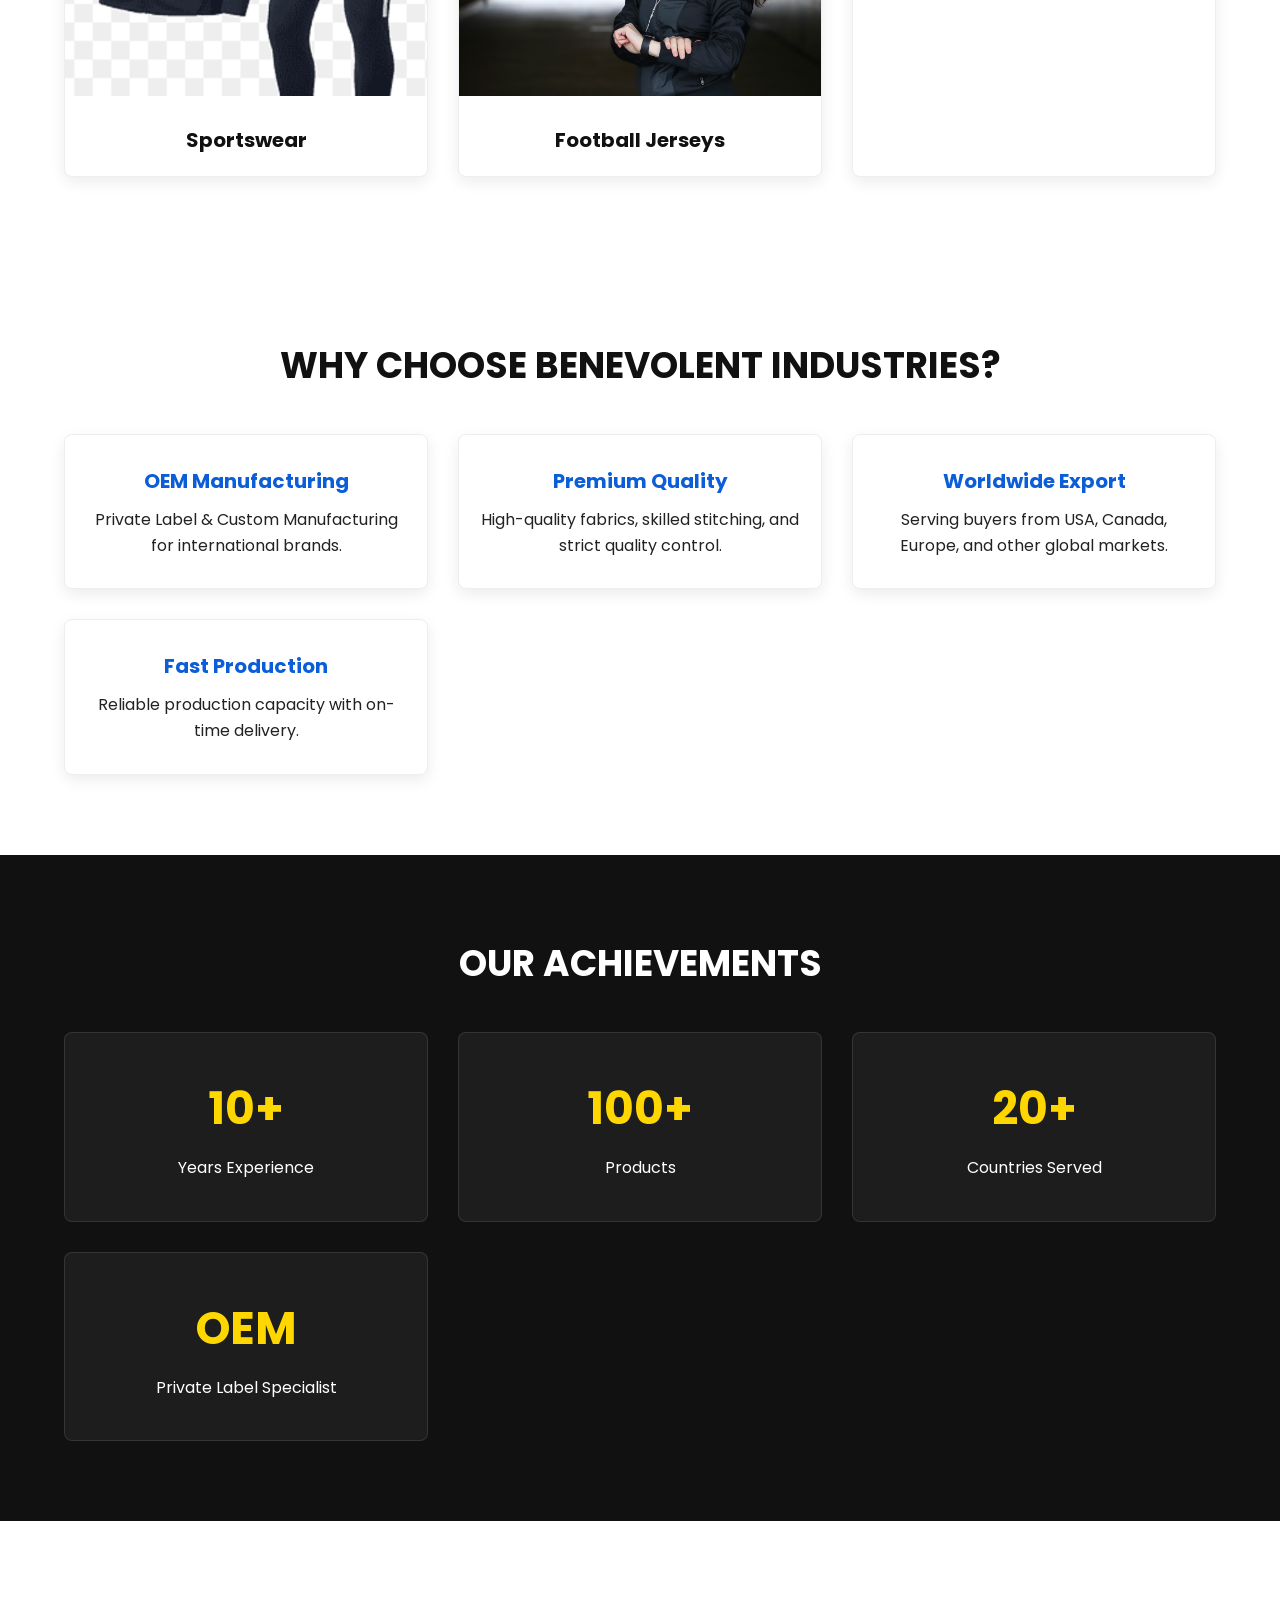
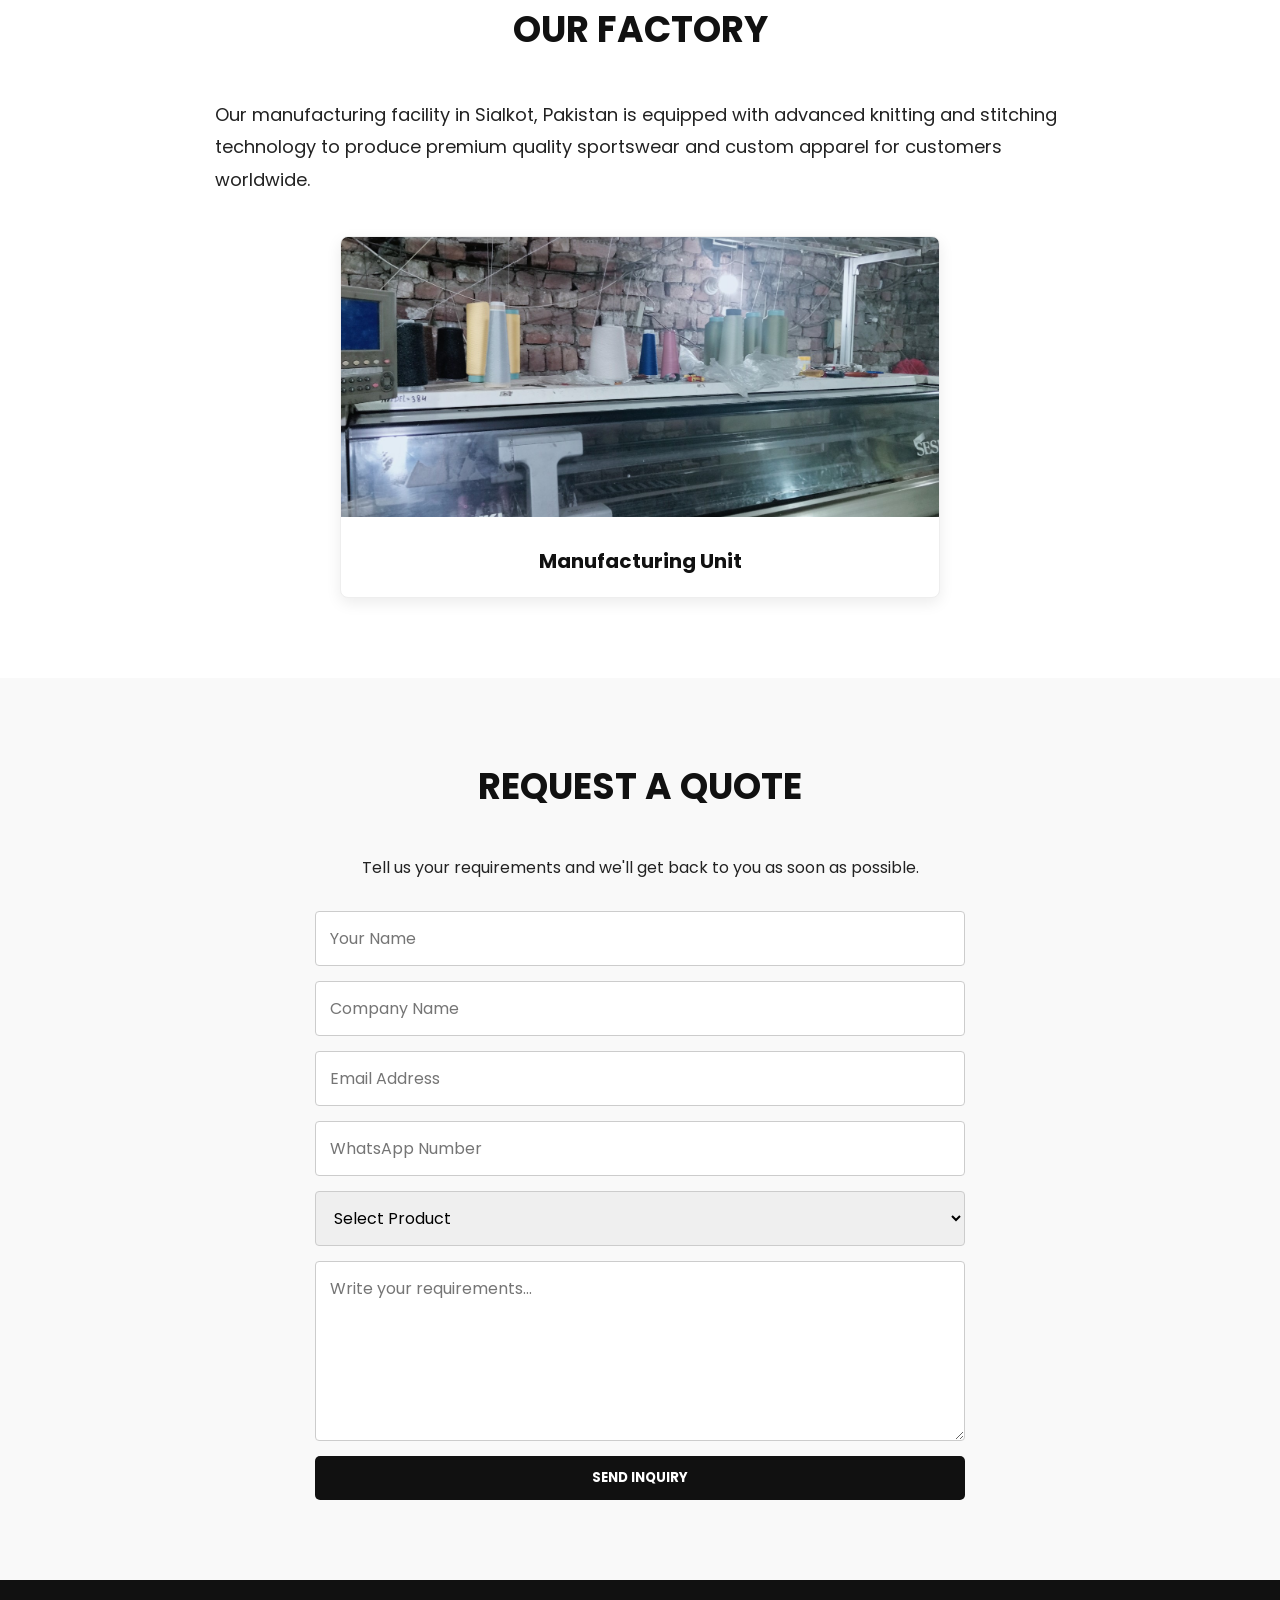
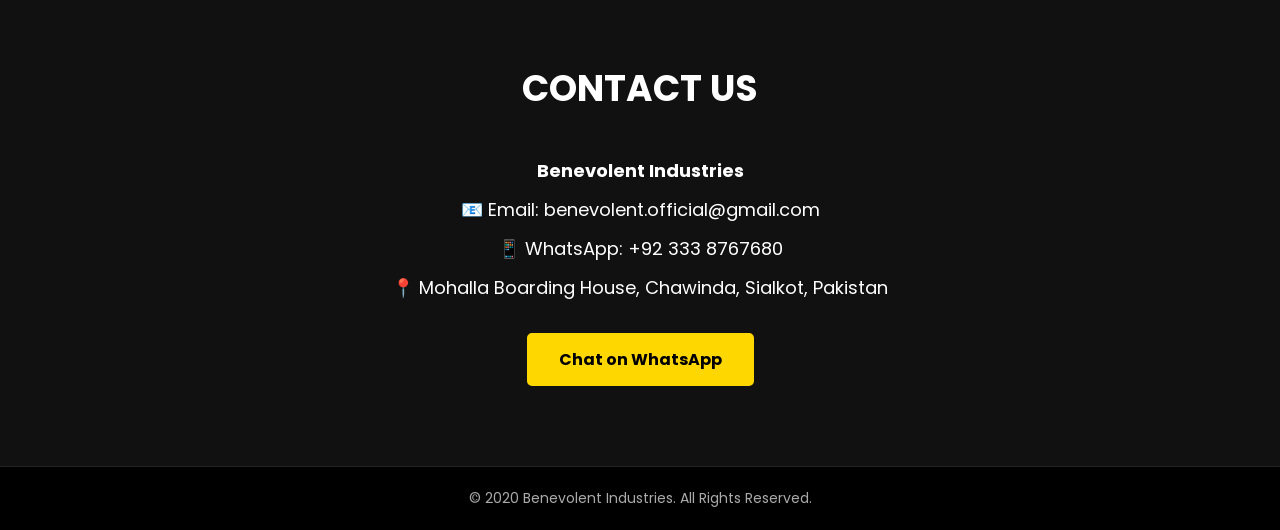
==== commit b788c1c6: "Update index.html" ====
--- a/index.html
+++ b/index.html
@@ -72,7 +72,9 @@
                     <h3>Football Jerseys</h3>
                 </div>
                 <div class="card">
-                    <img src="medieval.jpg" alt="Medieval Dresses">
+                <a href="medieval-catalog.html">
+    <img src="Medieval.jpg" alt="Medieval Dresses">
+</a>
                     <h3>Medieval Dresses</h3>
                 </div>
             </div>
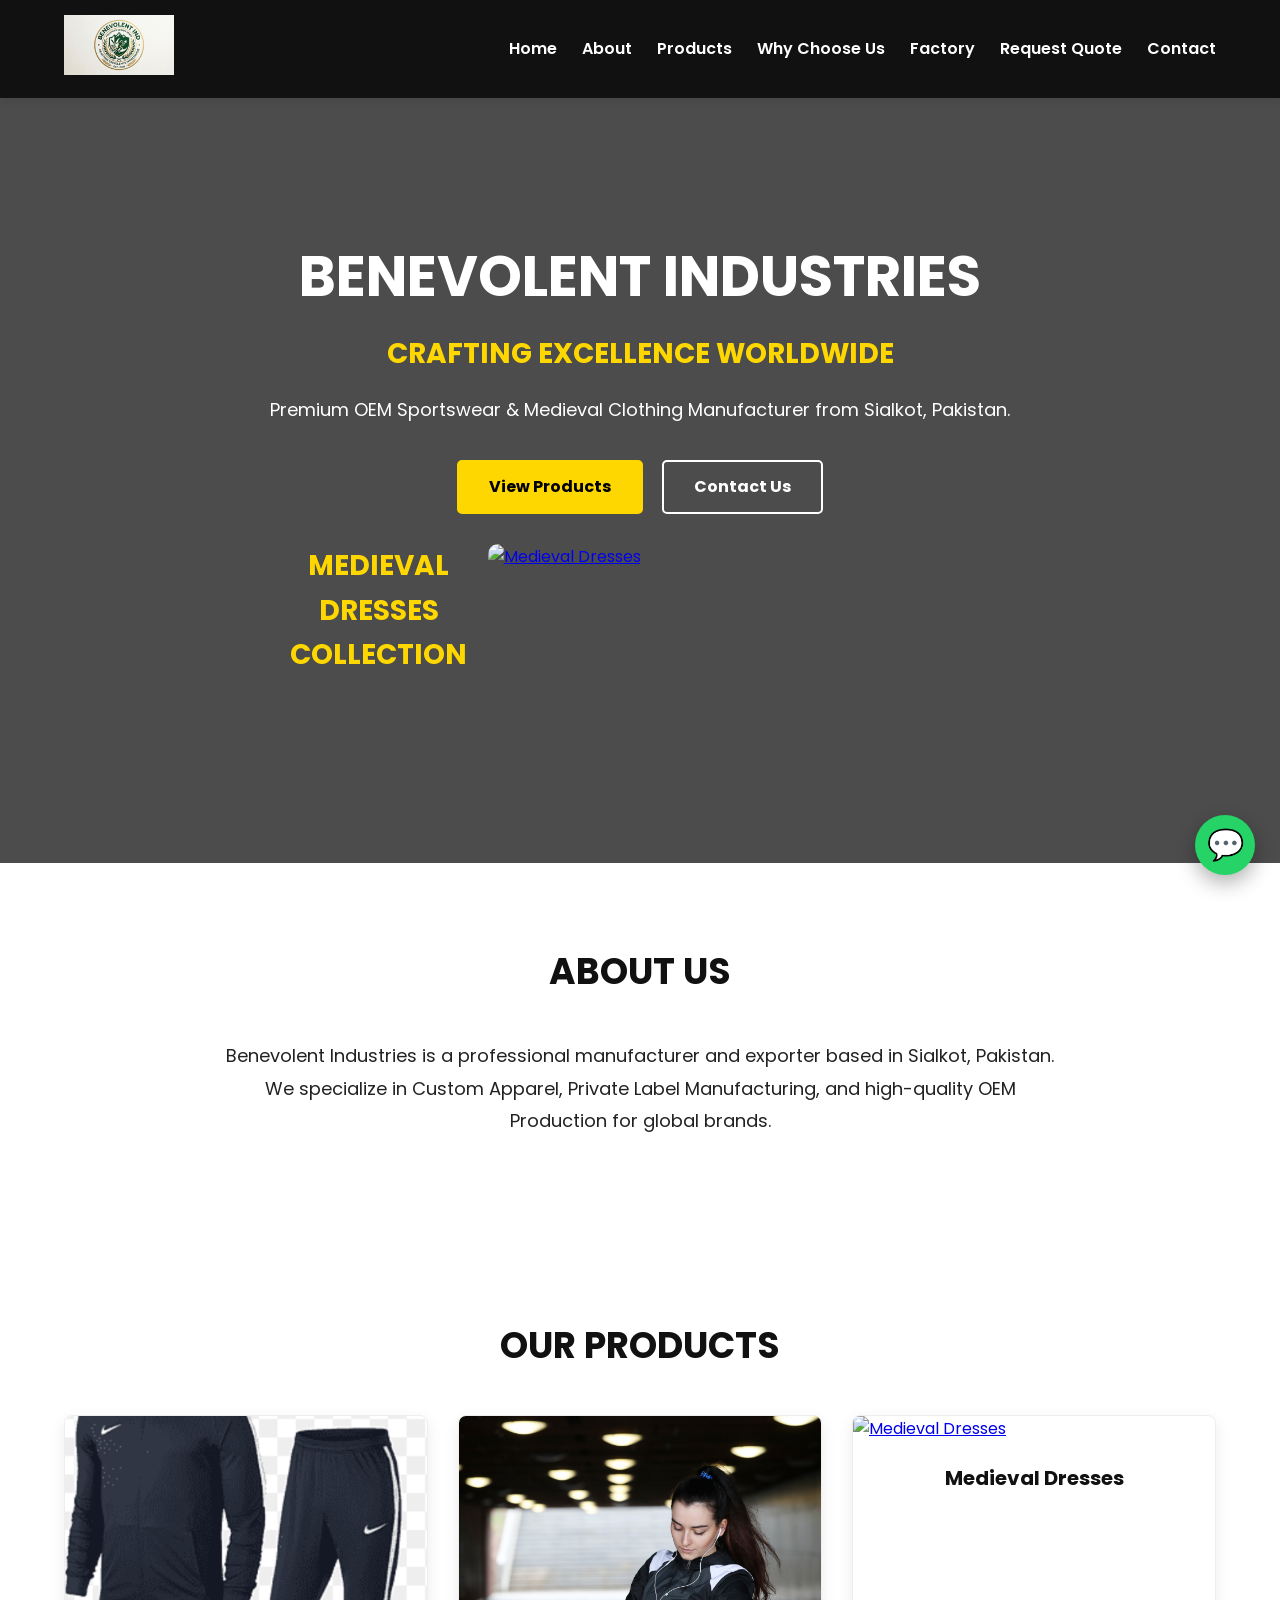
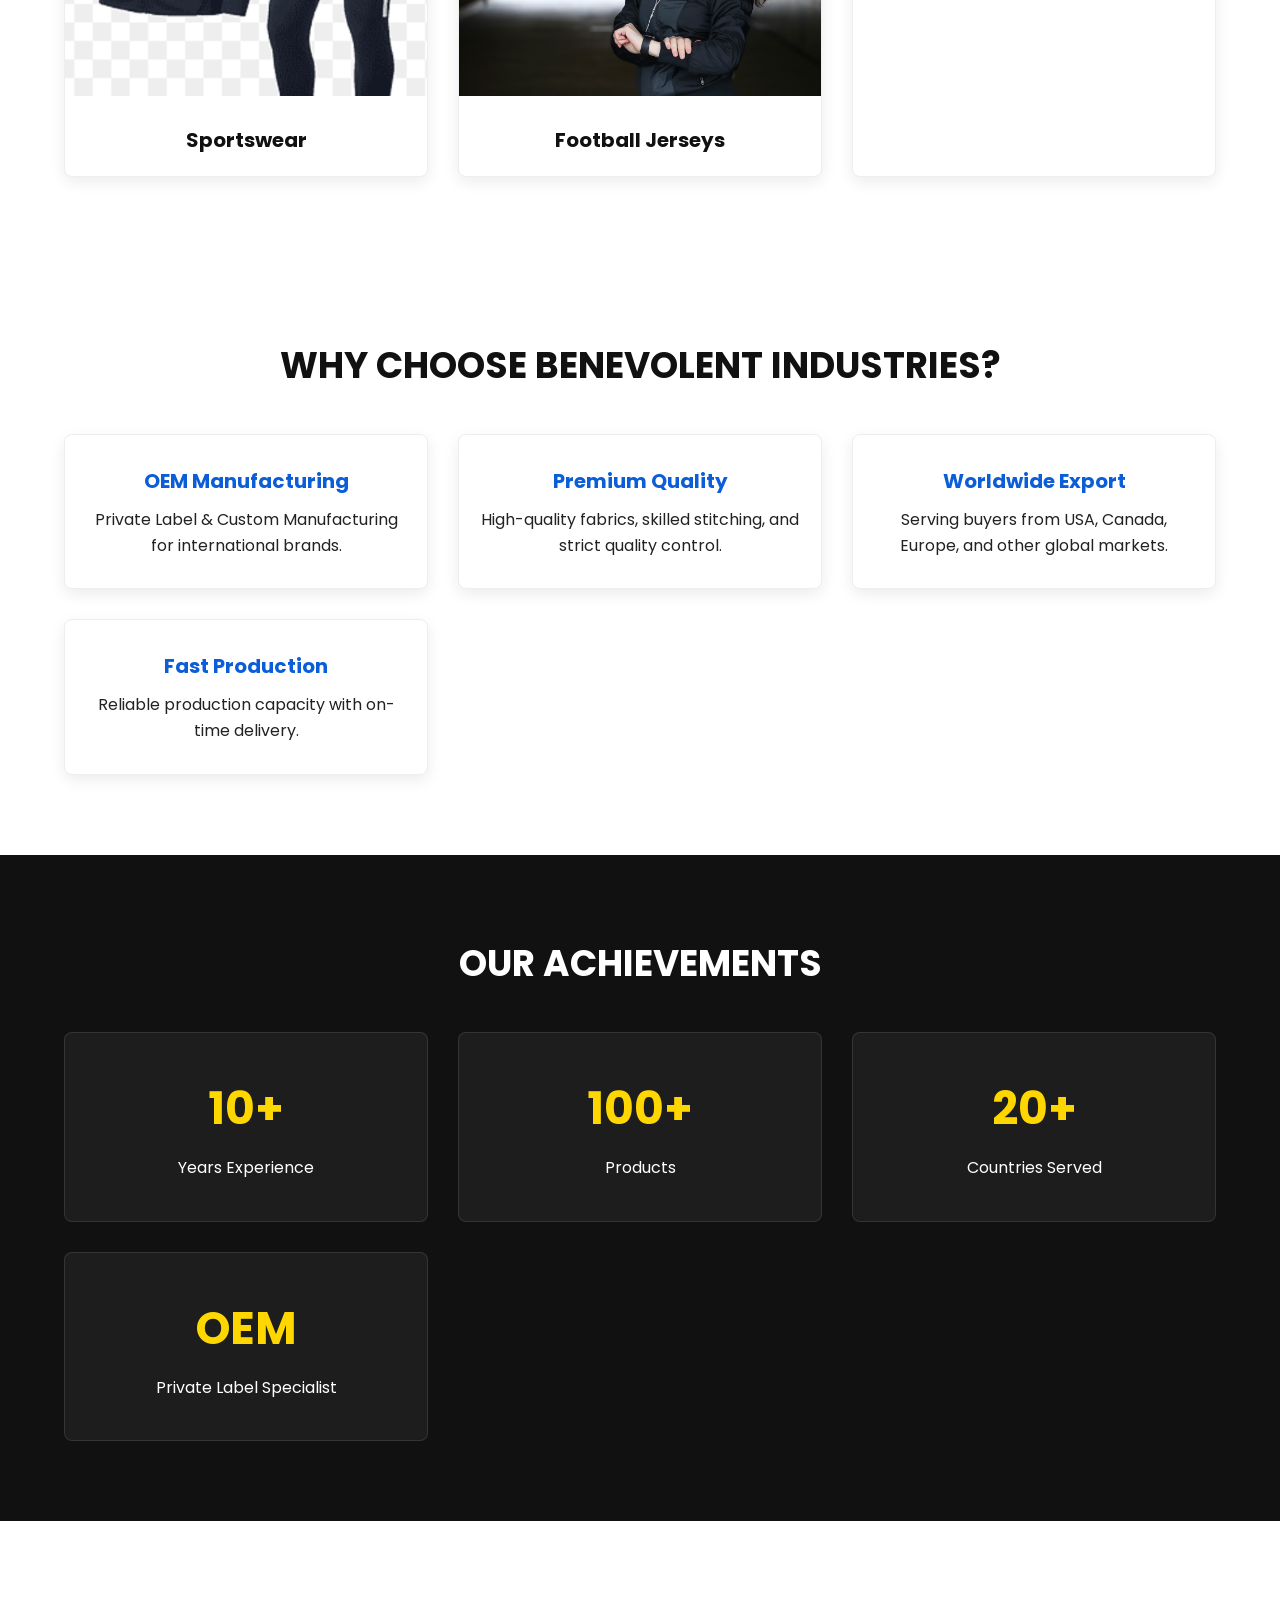
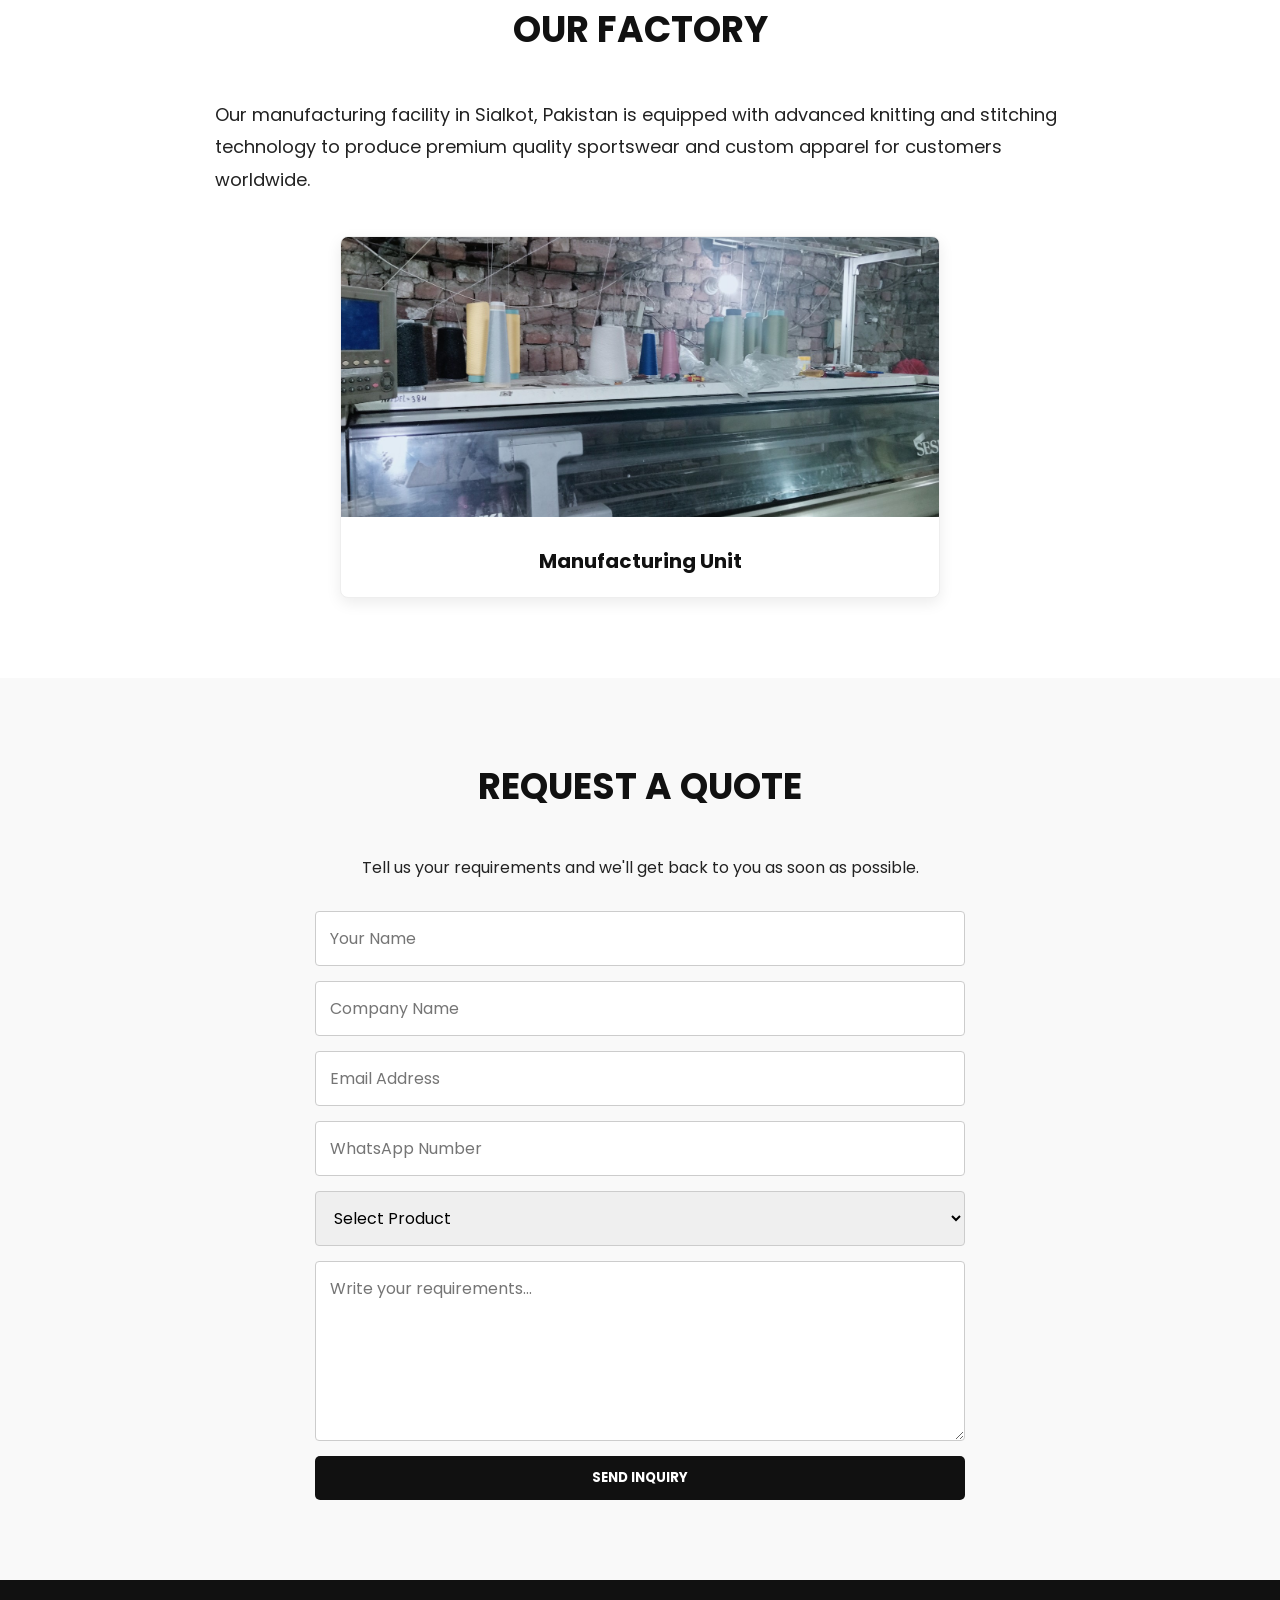
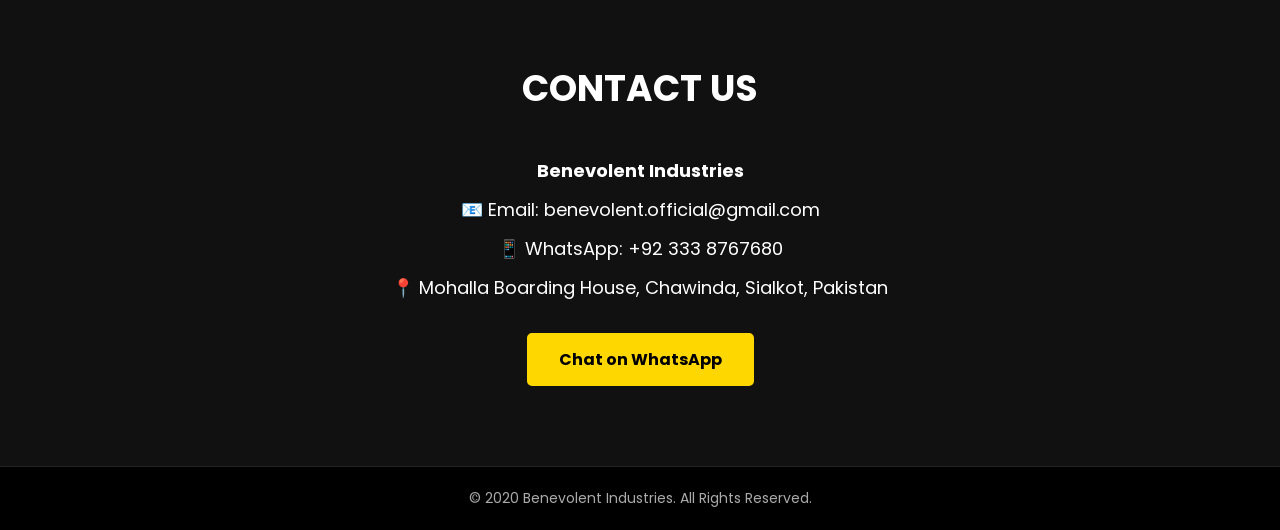
==== commit 4d0c0232: "Update index.html" ====
--- a/index.html
+++ b/index.html
@@ -41,7 +41,9 @@
                 <a href="#contact" class="btn btn-secondary">Contact Us</a>
             </div><section class="gallery">
     <h2>Medieval Dresses Collection</h2>
-
+<a href="medieval-catalog.html">
+<img src="Medieval.jpg" alt="Medieval Dresses">
+</a>
     <div class="gallery-grid">
     </div>
 </section>
--- a/style.css
+++ b/style.css
@@ -373,3 +373,16 @@
         margin-left: 0;
     }
 }
+.gallery {
+    display: grid;
+    grid-template-columns: repeat(4, 1fr);
+    gap: 20px;
+    padding: 30px;
+}
+
+.gallery img {
+    width: 100%;
+    height: 250px;
+    object-fit: cover;
+    border-radius: 10px;
+}
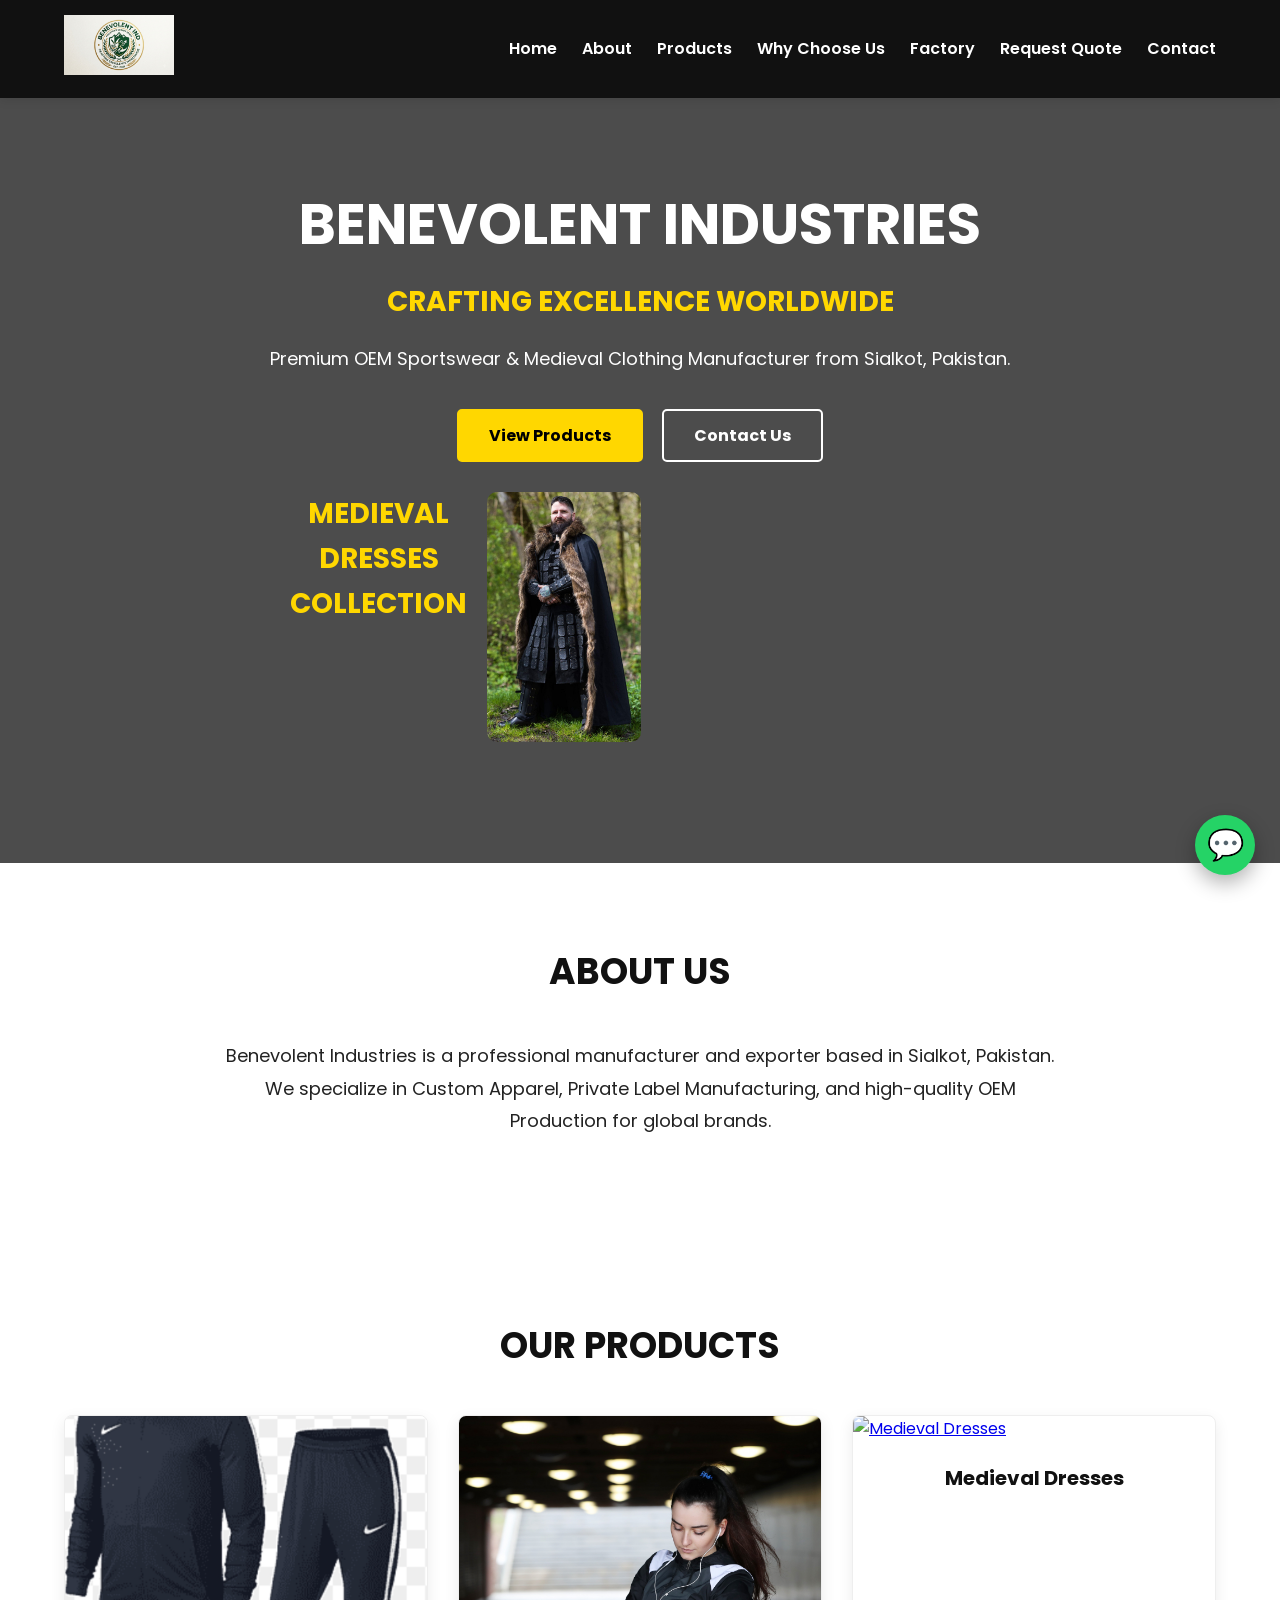
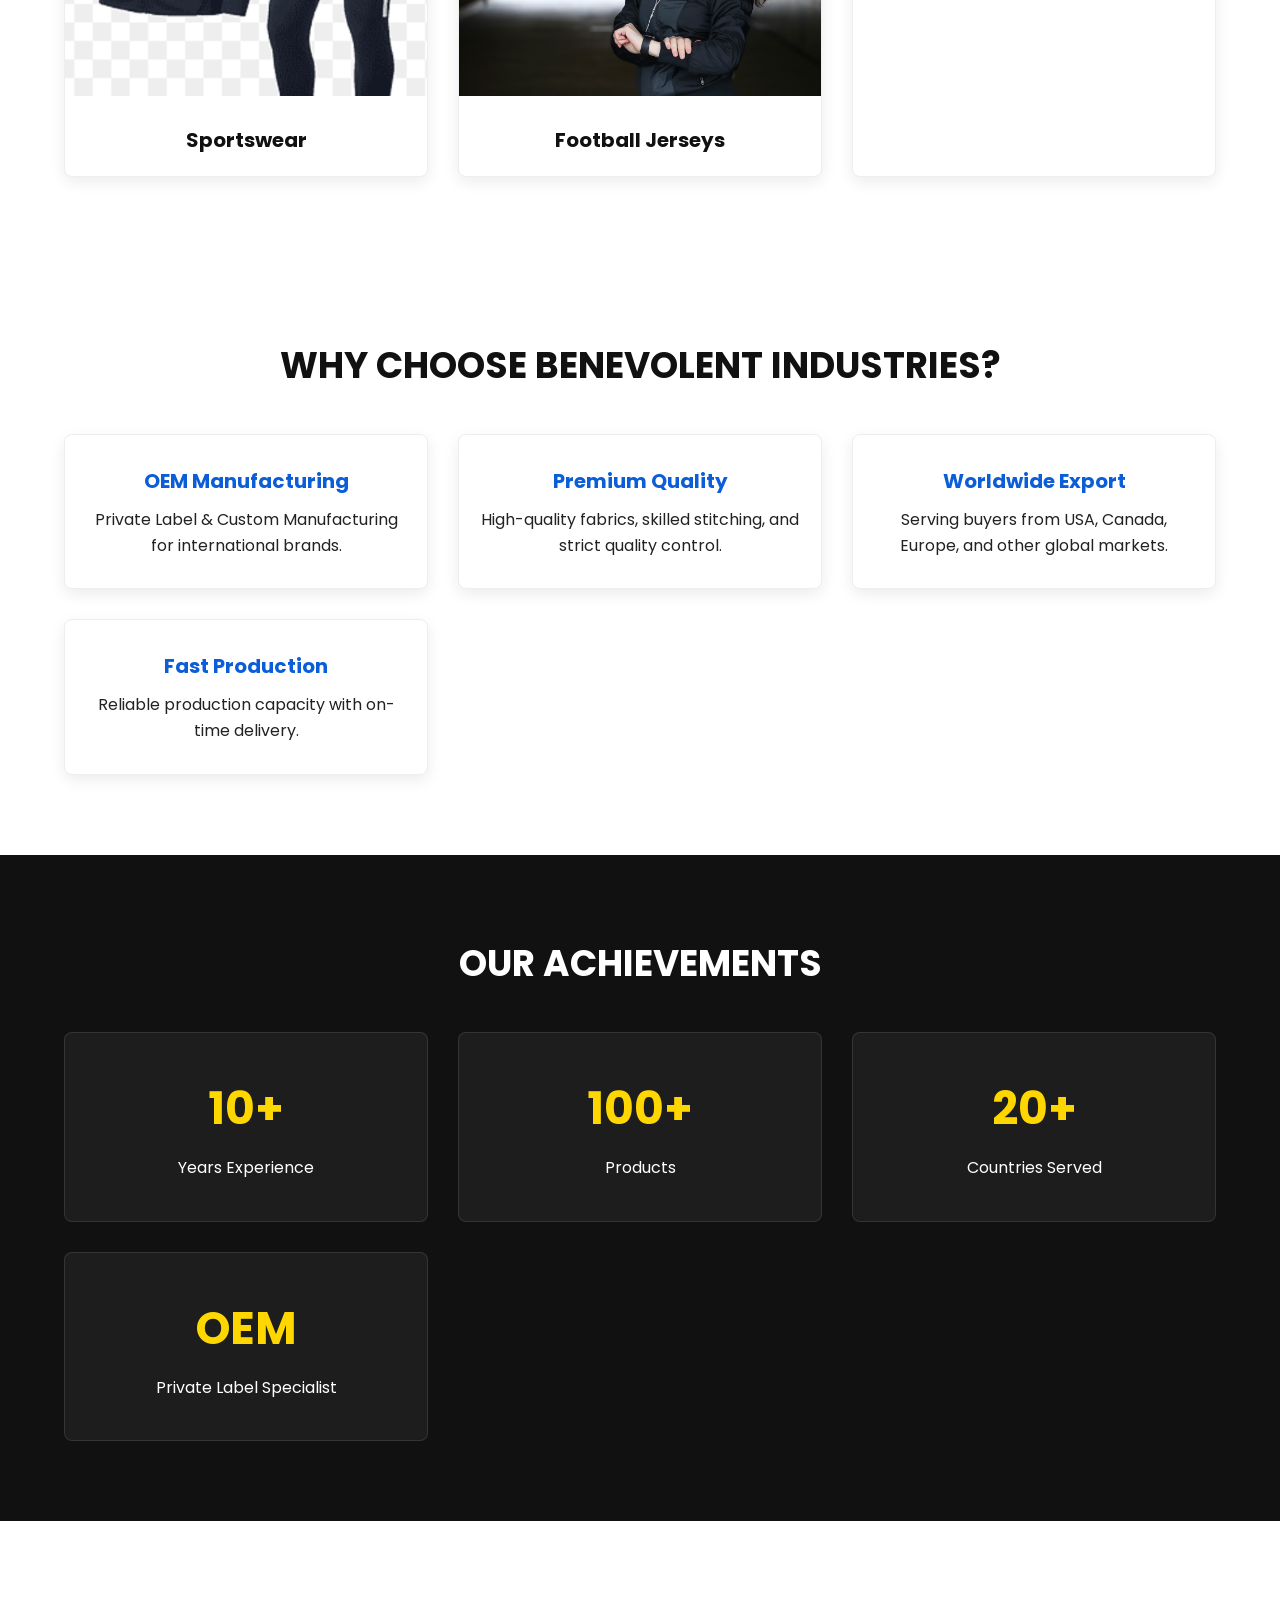
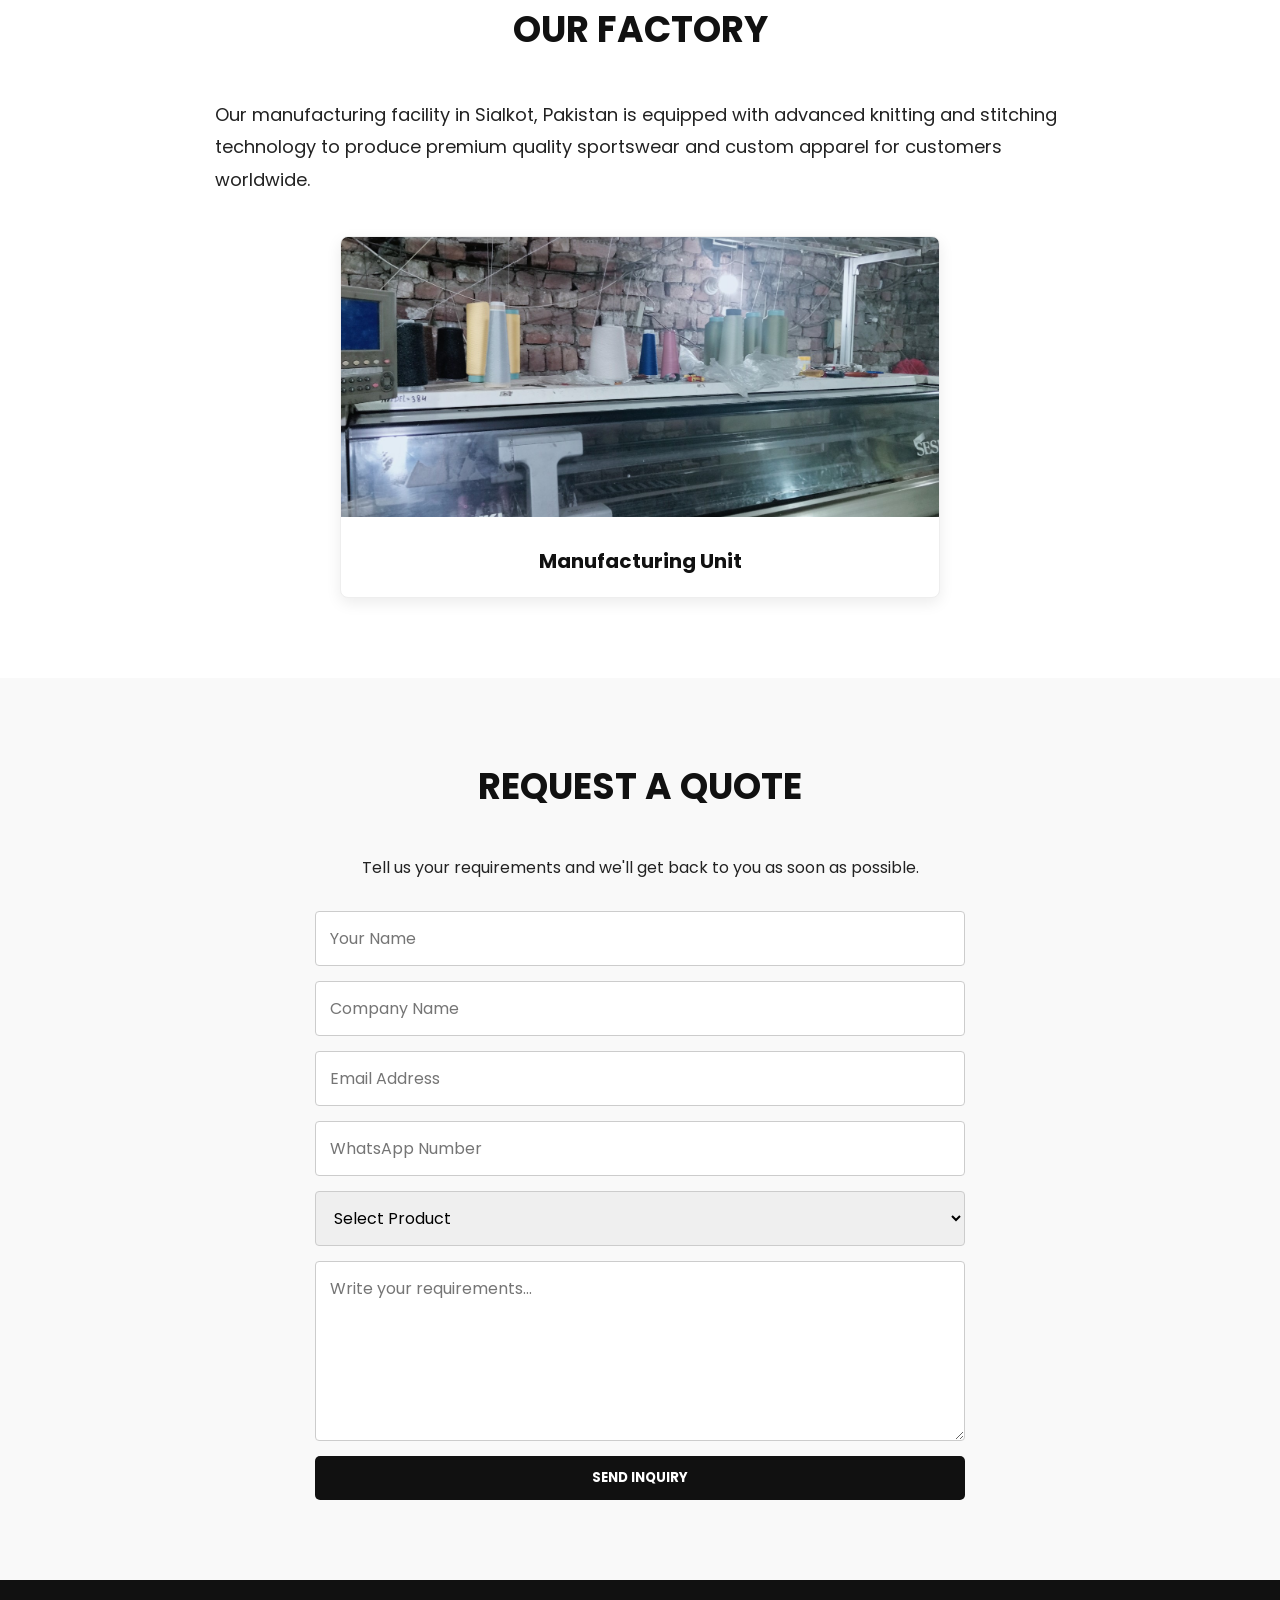
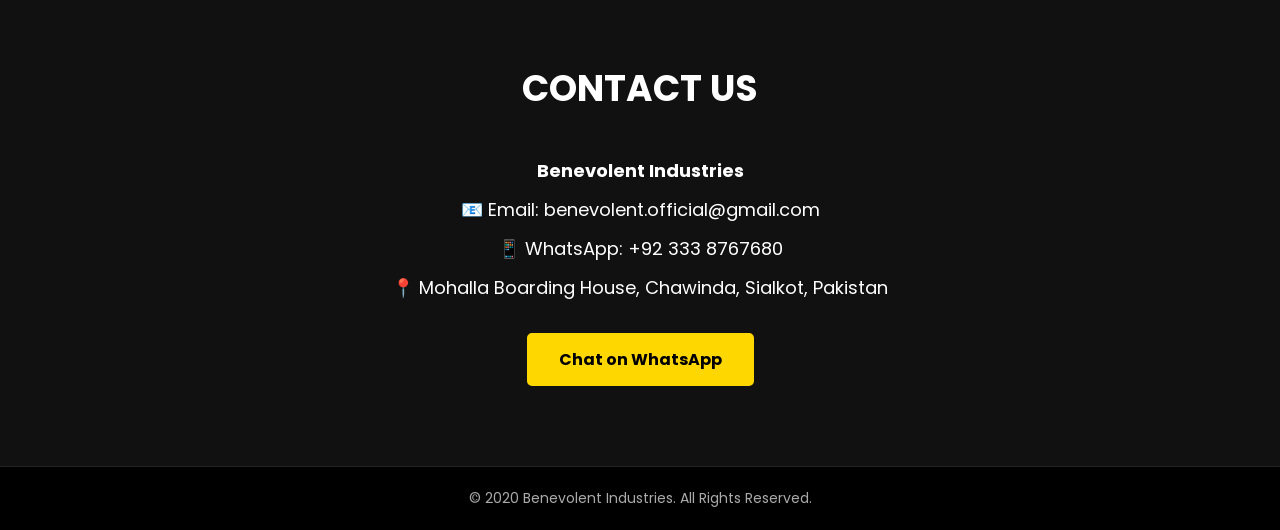
==== commit 8989d56d: "Update index.html" ====
--- a/index.html
+++ b/index.html
@@ -42,7 +42,7 @@
             </div><section class="gallery">
     <h2>Medieval Dresses Collection</h2>
 <a href="medieval-catalog.html">
-<img src="Medieval.jpg" alt="Medieval Dresses">
+<img src="medieval.jpg" alt="medieval Dresses">
 </a>
     <div class="gallery-grid">
     </div>
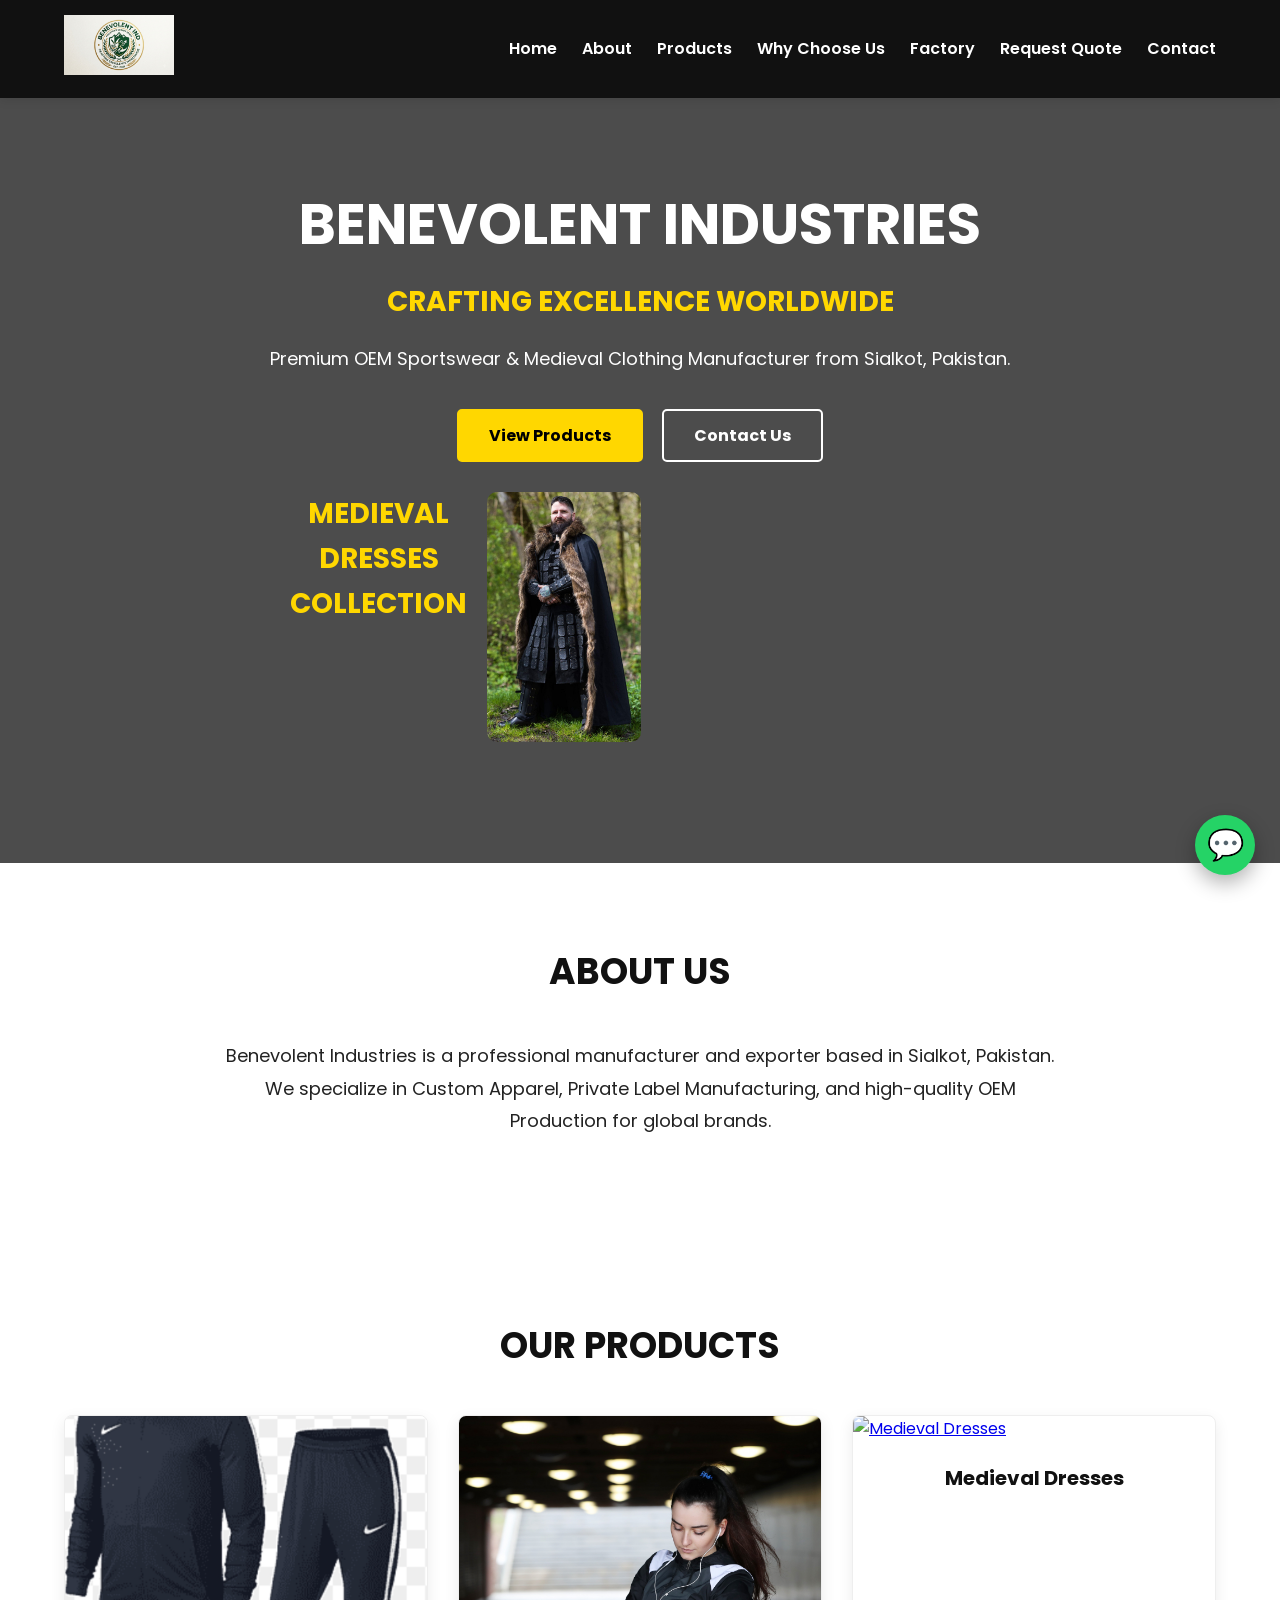
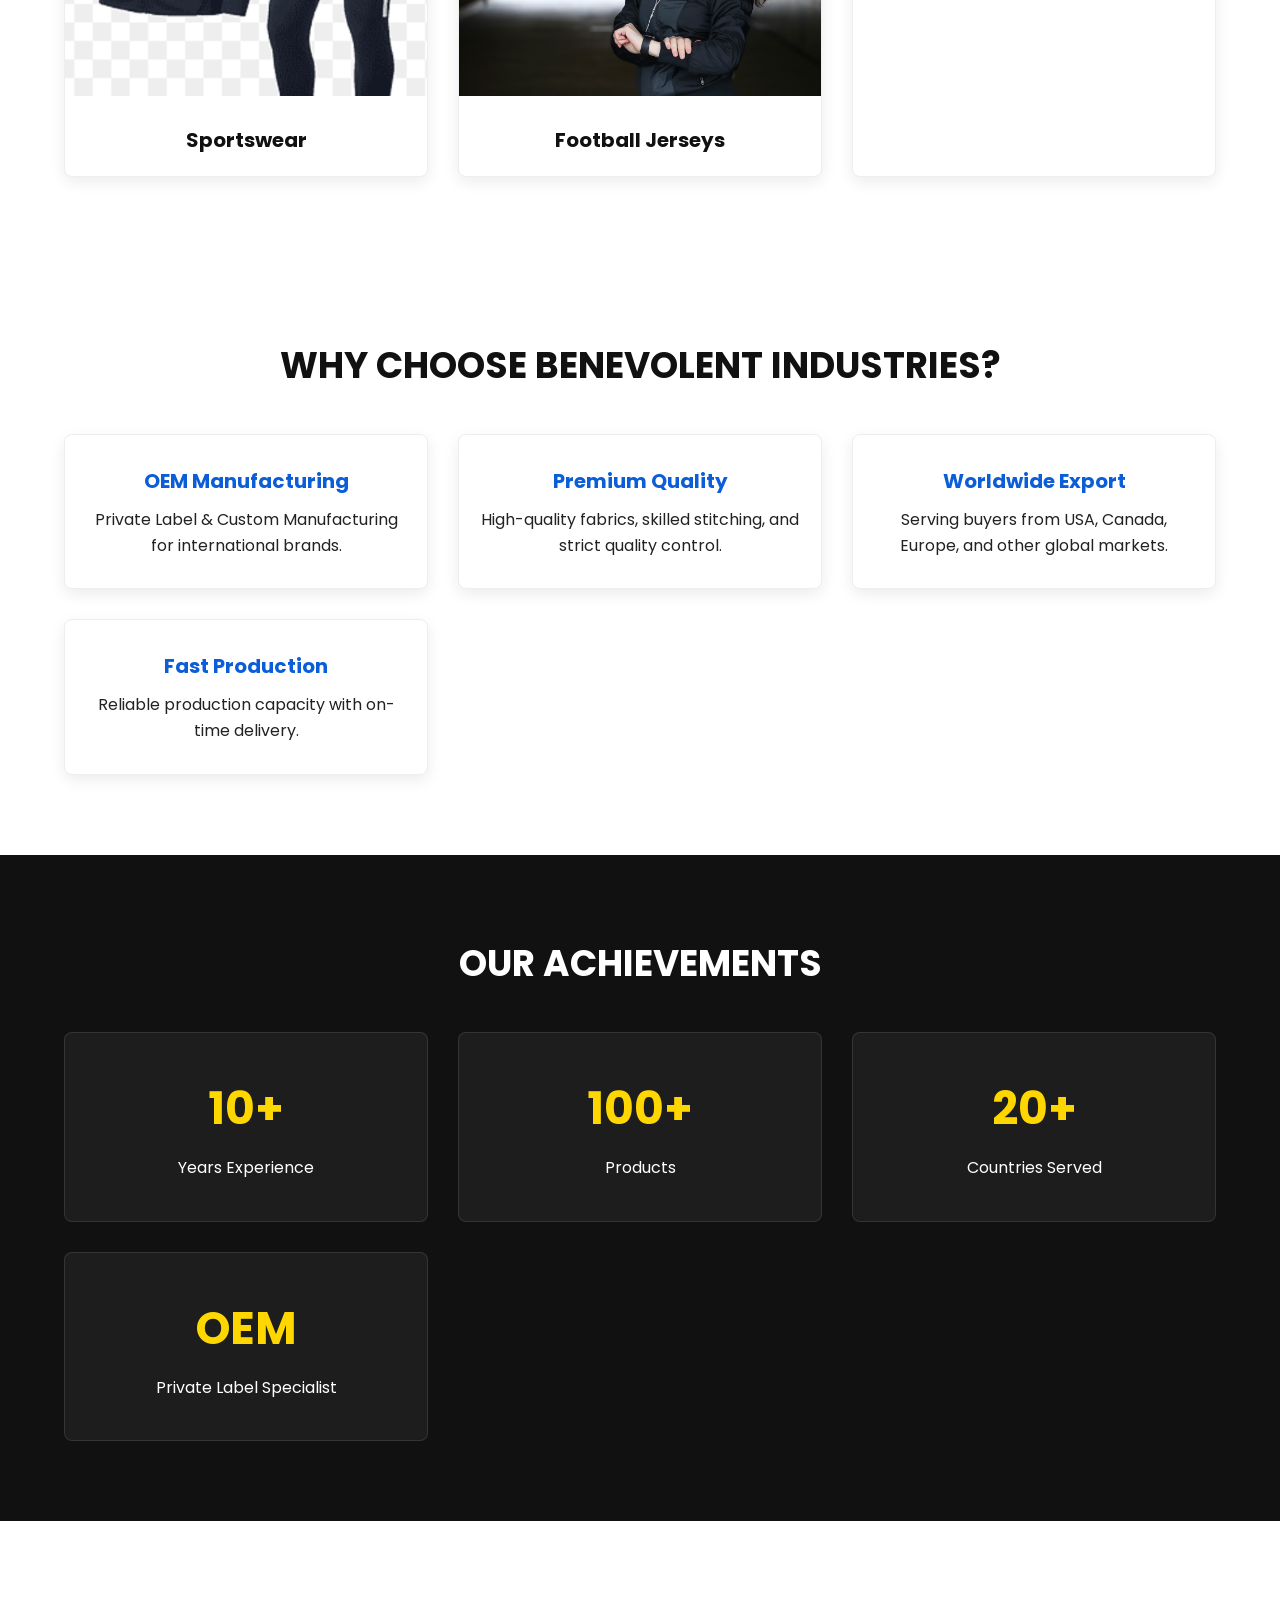
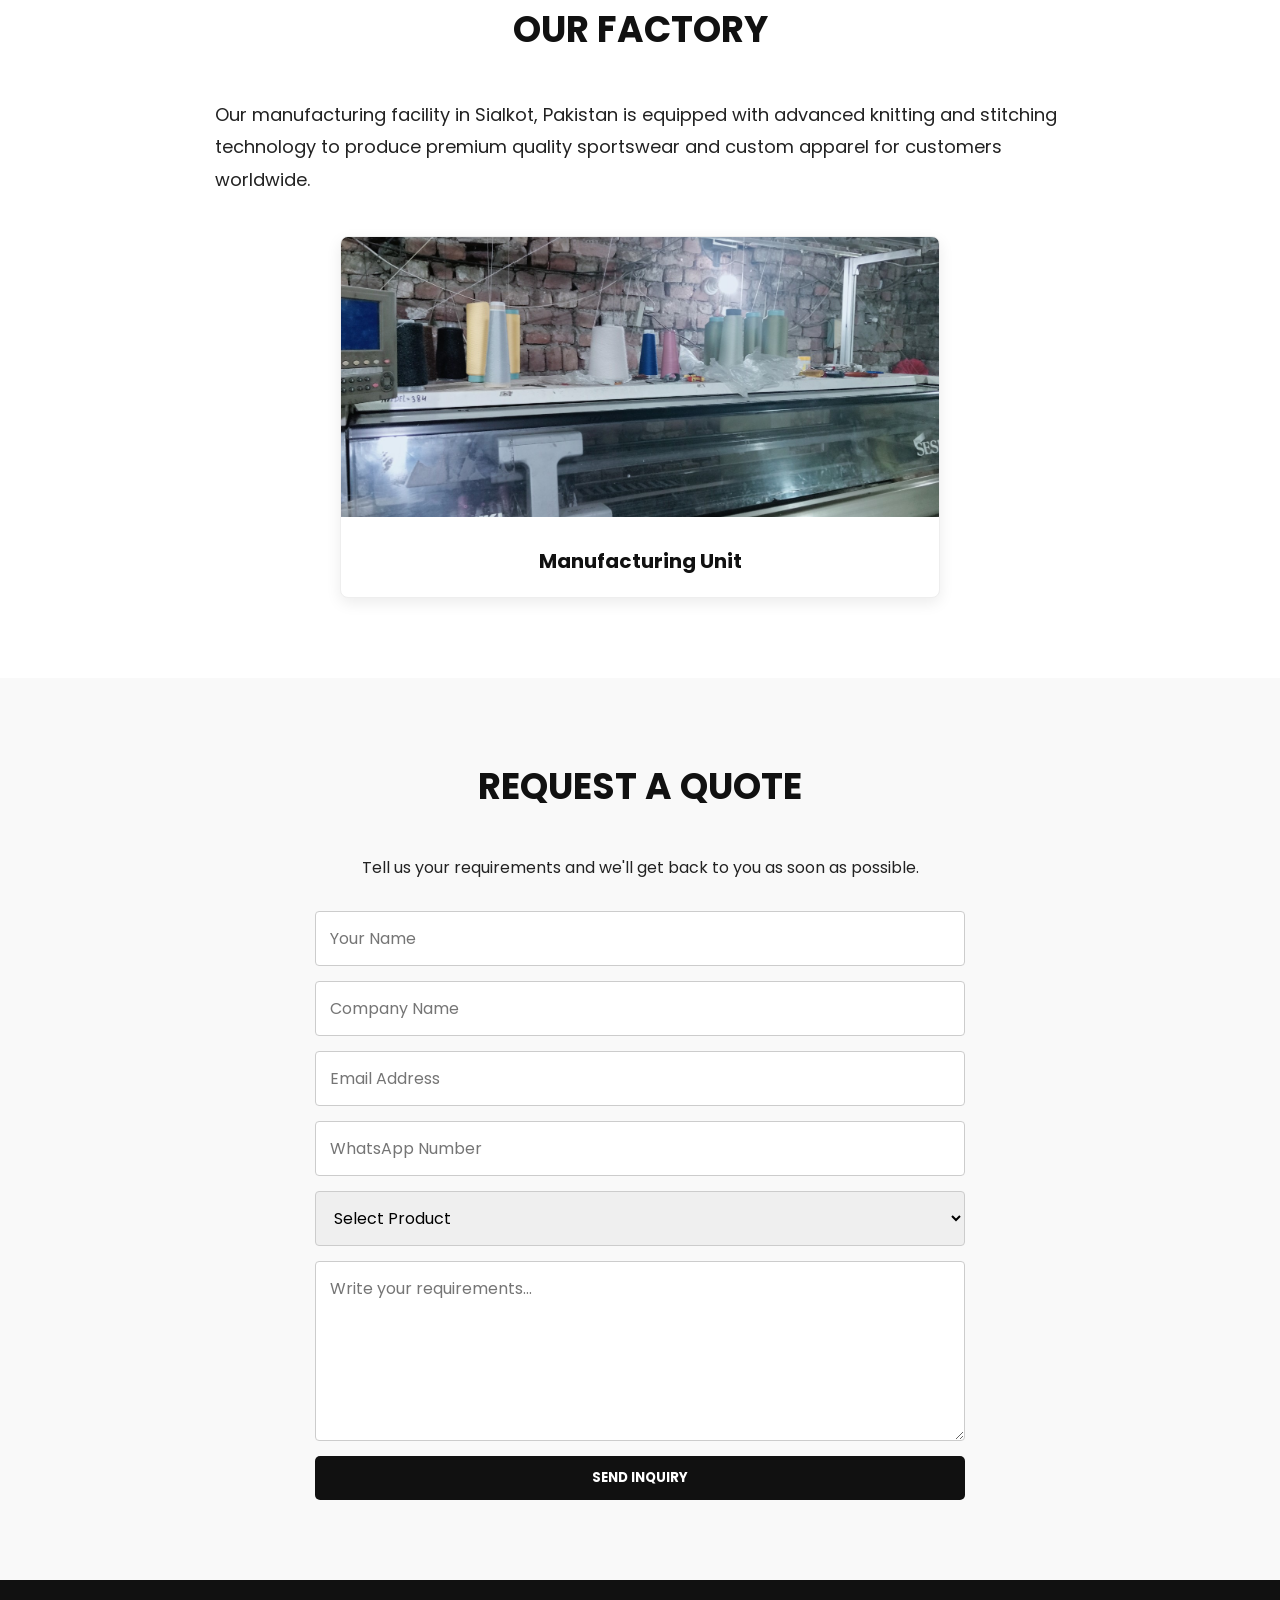
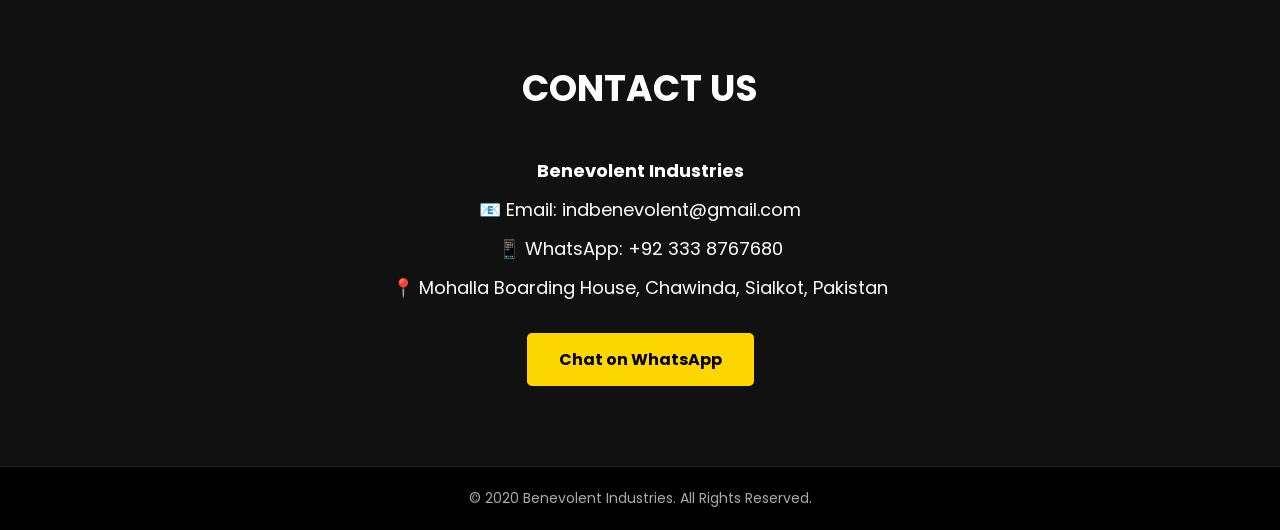
==== commit 2536c095: "Update index.html" ====
--- a/index.html
+++ b/index.html
@@ -175,7 +175,7 @@
         <div class="container">
             <h2>Contact Us</h2>
             <p class="lead"><strong>Benevolent Industries</strong></p>
-            <p>📧 Email: benevolent.official@gmail.com</p>
+            <p>📧 Email: indbenevolent@gmail.com</p>
             <p>📱 WhatsApp: +92 333 8767680</p>
             <p>📍 Mohalla Boarding House, Chawinda, Sialkot, Pakistan</p>
             <a href="https://wa.me/923338767680" class="btn" target="_blank" rel="noopener noreferrer">Chat on WhatsApp</a>
